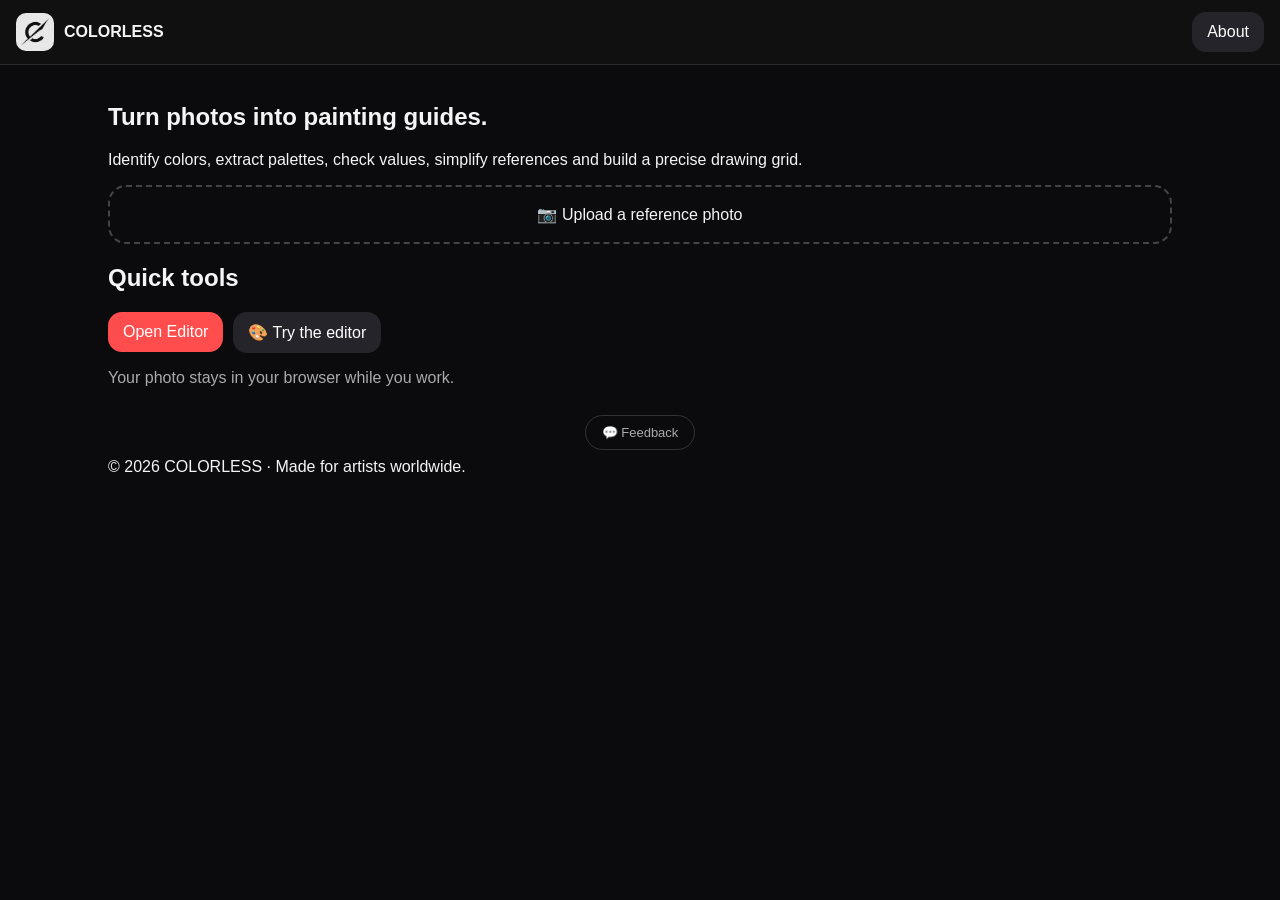
==== index.html @ 49b39977 "Restore home page feedback button" ====
<!doctype html><html lang="en"><head><meta charset="utf-8"><meta name="viewport" content="width=device-width,initial-scale=1"><title>COLORLESS — Artist Reference</title><link rel="stylesheet" href="css/app.css"></head><body><header class="app-header"><a class="brand" href="index.html" style="color:inherit;text-decoration:none"><img src="IMG_5615.jpeg" alt="">COLORLESS</a><button onclick="location.href='about.html'">About</button></header><main class="page"><section class="hero"><h1>Turn photos into painting guides.</h1><p>Identify colors, extract palettes, check values, simplify references and build a precise drawing grid.</p><label class="upload"><input id="file" type="file" accept="image/*">📷 Upload a reference photo</label></section><section class="card"><h2>Quick tools</h2><div class="row"><button class="primary" onclick="pick()">Open Editor</button><button onclick="demoPalette()">🎨 Try the editor</button></div><p style="color:#aaa">Your photo stays in your browser while you work.</p></section><div style="text-align:center;margin:28px 0 8px"><a href="https://github.com/emmzycv76/COLORLESS/issues/new" target="_blank" rel="noopener" style="display:inline-block;padding:9px 16px;border:1px solid rgba(255,255,255,.16);border-radius:999px;color:#aaa;text-decoration:none;font-size:13px">💬 Feedback</a></div><footer class="footer">© 2026 COLORLESS · Made for artists worldwide.</footer></main><script>const f=document.querySelector('#file');function pick(){if(!f.files[0]){f.click();return}openEditor()}f.onchange=openEditor;function openEditor(){const file=f.files[0];if(!file)return;const r=new FileReader();r.onload=()=>{localStorage.setItem('colorlessImage',r.result);location.href='editor.html'};r.readAsDataURL(file)}function demoPalette(){alert('Upload a reference photo first, then use Palette in the editor.');f.click()}</script></body></html>
---- css/app.css ----
*{box-sizing:border-box}body{margin:0;font-family:Inter,Arial,sans-serif;background:#0b0b0d;color:#f5f5f5}button,input,select{font:inherit}button{border:0;border-radius:14px;padding:11px 15px;background:#24242a;color:#fff;cursor:pointer}button:disabled{opacity:.35;cursor:not-allowed}button.primary{background:#ff4d4d}.app-header{position:sticky;top:0;z-index:20;display:flex;align-items:center;justify-content:space-between;padding:12px 16px;background:rgba(17,17,19,.94);backdrop-filter:blur(12px);border-bottom:1px solid #29292e}.brand{display:flex;align-items:center;gap:10px;font-weight:800}.brand img{width:38px;height:38px;border-radius:10px;object-fit:cover}.top-actions{display:flex;gap:7px}.page{max-width:1100px;margin:auto;padding:18px}.editor-workspace{background:#111115;border:1px solid #25252a;border-radius:22px;padding:14px}.workspace-title{display:flex;align-items:center;justify-content:space-between;margin:2px 2px 12px}.workspace-title strong{display:block;font-size:16px}.workspace-title span{display:block;color:#888;font-size:12px;margin-top:3px}.upload{display:block;text-align:center;padding:18px;border:2px dashed #444;border-radius:18px}.upload input{display:none}.upload.compact{margin-bottom:8px}.tool-strip-wrap{position:relative;margin:0 -2px}.tool-strip{display:flex;gap:8px;overflow-x:auto;overflow-y:hidden;padding:8px 2px 12px;scrollbar-width:none;-webkit-overflow-scrolling:touch;touch-action:pan-x;cursor:grab}.tool-strip:active{cursor:grabbing}.tool-strip::-webkit-scrollbar{display:none}.tool-strip button{white-space:nowrap;flex:0 0 auto}.editor-stage{position:relative;display:flex;justify-content:center;align-items:center;min-height:52vh;background:#050506;border-radius:18px;overflow:hidden}.editor-stage img{max-width:100%;max-height:66vh;object-fit:contain;display:block;user-select:none}.editor-stage #emptyState{color:#777;padding:30px;text-align:center}.grid-layer{position:absolute;inset:0;pointer-events:none;opacity:.9}.panel{background:#17171b;border:1px solid #29292e;border-radius:18px;padding:14px;margin-top:12px}.panel[hidden]{display:none}.row{display:flex;gap:10px;flex-wrap:wrap;align-items:center}.control{flex:1;min-width:130px}.control label{display:block;color:#aaa;font-size:12px;margin-bottom:6px}.control input,.control select{width:100%;background:#24242a;color:#fff;border:1px solid #333;border-radius:10px;padding:9px}.hint{color:#888;font-size:12px;line-height:1.5;margin:10px 0 0}.result-grid{display:grid;grid-template-columns:repeat(auto-fit,minmax(120px,1fr));gap:10px}.result-item{background:#222228;border-radius:14px;padding:12px}.result-item b{display:block;margin-top:5px}.value-preview{height:120px;border-radius:14px;margin:8px 0}.focus-mode .app-header,.focus-mode .workspace-title,.focus-mode .upload,.focus-mode .tool-strip-wrap,.focus-mode .controls-panel,.focus-mode #info,.focus-mode #palette{display:none}.focus-mode .page{max-width:1400px;padding:0}.focus-mode .editor-workspace{border:0;padding:0;background:#050506;border-radius:0}.focus-mode .editor-stage{min-height:calc(100vh - 20px);border-radius:0}.crop-overlay{position:fixed;inset:0;z-index:9999;background:rgba(5,5,7,.97);display:flex;flex-direction:column;padding:14px;touch-action:none}.crop-head{display:flex;justify-content:space-between;align-items:center;color:#fff;padding:6px 2px 12px}.crop-head span{color:#aaa;font-size:12px}.crop-frame{position:relative;flex:1;min-height:0;max-width:1100px;width:100%;margin:auto;background:#111;overflow:hidden;border-radius:14px}.crop-selection{position:absolute;border:1px solid rgba(255,255,255,.9);box-shadow:0 0 0 9999px rgba(0,0,0,.48);touch-action:none}.crop-selection:before,.crop-selection:after{content:"";position:absolute;inset:33.333% 0;border-top:1px solid rgba(255,255,255,.18);border-bottom:1px solid rgba(255,255,255,.18);pointer-events:none}.crop-selection:after{inset:0 33.333%;border:0;border-left:1px solid rgba(255,255,255,.18);border-right:1px solid rgba(255,255,255,.18)}.crop-handle{position:absolute;width:18px;height:18px;border:2px solid #fff;background:rgba(0,0,0,.25);border-radius:50%;z-index:2}.crop-handle.nw{left:-10px;top:-10px}.crop-handle.ne{right:-10px;top:-10px}.crop-handle.sw{left:-10px;bottom:-10px}.crop-handle.se{right:-10px;bottom:-10px}.crop-actions{display:flex;gap:10px;justify-content:flex-end;padding:14px 0 2px}.crop-actions button{min-width:110px}@media(max-width:600px){.page{padding:8px}.editor-workspace{padding:9px;border-radius:16px}.editor-stage{min-height:58vh}.editor-stage img{max-height:60vh}.tool-strip{padding-bottom:10px}.top-actions button{padding:9px 11px}.crop-overlay{padding:10px}.crop-actions button{flex:1}}
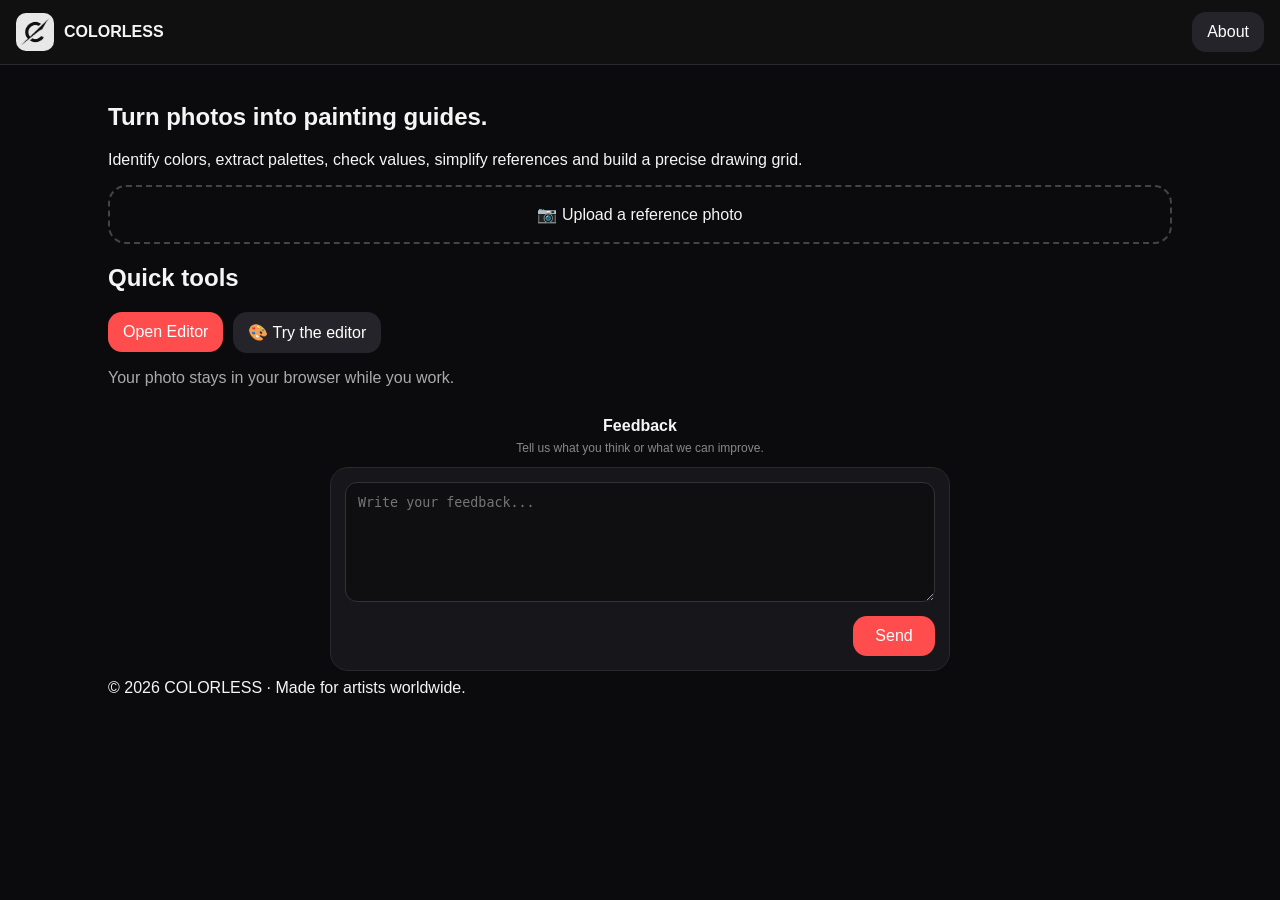
==== commit cb3dd4e3: "Improve inline feedback form on V2 home page" ====
--- a/index.html
+++ b/index.html
@@ -1 +1 @@
-<!doctype html><html lang="en"><head><meta charset="utf-8"><meta name="viewport" content="width=device-width,initial-scale=1"><title>COLORLESS — Artist Reference</title><link rel="stylesheet" href="css/app.css"></head><body><header class="app-header"><a class="brand" href="index.html" style="color:inherit;text-decoration:none"><img src="IMG_5615.jpeg" alt="">COLORLESS</a><button onclick="location.href='about.html'">About</button></header><main class="page"><section class="hero"><h1>Turn photos into painting guides.</h1><p>Identify colors, extract palettes, check values, simplify references and build a precise drawing grid.</p><label class="upload"><input id="file" type="file" accept="image/*">📷 Upload a reference photo</label></section><section class="card"><h2>Quick tools</h2><div class="row"><button class="primary" onclick="pick()">Open Editor</button><button onclick="demoPalette()">🎨 Try the editor</button></div><p style="color:#aaa">Your photo stays in your browser while you work.</p></section><div style="text-align:center;margin:28px 0 8px"><a href="https://github.com/emmzycv76/COLORLESS/issues/new" target="_blank" rel="noopener" style="display:inline-block;padding:9px 16px;border:1px solid rgba(255,255,255,.16);border-radius:999px;color:#aaa;text-decoration:none;font-size:13px">💬 Feedback</a></div><footer class="footer">© 2026 COLORLESS · Made for artists worldwide.</footer></main><script>const f=document.querySelector('#file');function pick(){if(!f.files[0]){f.click();return}openEditor()}f.onchange=openEditor;function openEditor(){const file=f.files[0];if(!file)return;const r=new FileReader();r.onload=()=>{localStorage.setItem('colorlessImage',r.result);location.href='editor.html'};r.readAsDataURL(file)}function demoPalette(){alert('Upload a reference photo first, then use Palette in the editor.');f.click()}</script></body></html>+<!doctype html><html lang="en"><head><meta charset="utf-8"><meta name="viewport" content="width=device-width,initial-scale=1"><title>COLORLESS — Artist Reference</title><link rel="stylesheet" href="css/app.css"><style>.feedback-wrap{max-width:620px;margin:30px auto 8px;text-align:left}.feedback-wrap h2{text-align:center;font-size:16px;margin:0 0 6px}.feedback-wrap>p{text-align:center;color:#888;font-size:12px;margin:0 0 12px}.feedback-form{background:#17171b;border:1px solid #29292e;border-radius:18px;padding:14px}.feedback-form textarea{width:100%;min-height:120px;resize:vertical;background:#0f0f12;color:#fff;border:1px solid #333;border-radius:12px;padding:12px;outline:none}.feedback-form textarea:focus{border-color:#666}.feedback-actions{display:flex;align-items:center;justify-content:flex-end;gap:10px;margin-top:10px}.feedback-status{font-size:12px;color:#888;margin-right:auto}.feedback-status.success{color:#aaa}.feedback-status.error{color:#ff8b8b}.feedback-form button{min-width:82px}.feedback-form button[disabled]{cursor:wait}</style></head><body><header class="app-header"><a class="brand" href="index.html" style="color:inherit;text-decoration:none"><img src="IMG_5615.jpeg" alt="">COLORLESS</a><button onclick="location.href='about.html'">About</button></header><main class="page"><section class="hero"><h1>Turn photos into painting guides.</h1><p>Identify colors, extract palettes, check values, simplify references and build a precise drawing grid.</p><label class="upload"><input id="file" type="file" accept="image/*">📷 Upload a reference photo</label></section><section class="card"><h2>Quick tools</h2><div class="row"><button class="primary" onclick="pick()">Open Editor</button><button onclick="demoPalette()">🎨 Try the editor</button></div><p style="color:#aaa">Your photo stays in your browser while you work.</p></section><section class="feedback-wrap"><h2>Feedback</h2><p>Tell us what you think or what we can improve.</p><form class="feedback-form" id="feedbackForm" action="https://formspree.io/f/xjgqpqav" method="POST"><textarea id="feedbackMessage" name="message" placeholder="Write your feedback..." required></textarea><div class="feedback-actions"><span class="feedback-status" id="feedbackStatus" aria-live="polite"></span><button type="submit" class="primary" id="feedbackSend">Send</button></div></form></section><footer class="footer">© 2026 COLORLESS · Made for artists worldwide.</footer></main><script>const f=document.querySelector('#file');function pick(){if(!f.files[0]){f.click();return}openEditor()}f.onchange=openEditor;function openEditor(){const file=f.files[0];if(!file)return;const r=new FileReader();r.onload=()=>{localStorage.setItem('colorlessImage',r.result);location.href='editor.html'};r.readAsDataURL(file)}function demoPalette(){alert('Upload a reference photo first, then use Palette in the editor.');f.click()}const feedbackForm=document.querySelector('#feedbackForm'),feedbackMessage=document.querySelector('#feedbackMessage'),feedbackSend=document.querySelector('#feedbackSend'),feedbackStatus=document.querySelector('#feedbackStatus');feedbackForm.addEventListener('submit',async e=>{e.preventDefault();if(!feedbackMessage.value.trim())return;feedbackSend.disabled=true;feedbackStatus.textContent='Sending…';feedbackStatus.className='feedback-status';try{const response=await fetch(feedbackForm.action,{method:'POST',headers:{Accept:'application/json','Content-Type':'application/json'},body:JSON.stringify({message:feedbackMessage.value.trim()})});if(!response.ok)throw new Error('Submission failed');feedbackMessage.value='';feedbackStatus.textContent='Sent ✓';feedbackStatus.className='feedback-status success'}catch(error){feedbackStatus.textContent='Couldn’t send. Please try again.';feedbackStatus.className='feedback-status error'}finally{feedbackSend.disabled=false}});</script></body></html>
--- a/css/app.css
+++ b/css/app.css
@@ -1 +1 @@
-*{box-sizing:border-box}body{margin:0;font-family:Inter,Arial,sans-serif;background:#0b0b0d;color:#f5f5f5}button,input,select{font:inherit}button{border:0;border-radius:14px;padding:11px 15px;background:#24242a;color:#fff;cursor:pointer}button:disabled{opacity:.35;cursor:not-allowed}button.primary{background:#ff4d4d}.app-header{position:sticky;top:0;z-index:20;display:flex;align-items:center;justify-content:space-between;padding:12px 16px;background:rgba(17,17,19,.94);backdrop-filter:blur(12px);border-bottom:1px solid #29292e}.brand{display:flex;align-items:center;gap:10px;font-weight:800}.brand img{width:38px;height:38px;border-radius:10px;object-fit:cover}.top-actions{display:flex;gap:7px}.page{max-width:1100px;margin:auto;padding:18px}.editor-workspace{background:#111115;border:1px solid #25252a;border-radius:22px;padding:14px}.workspace-title{display:flex;align-items:center;justify-content:space-between;margin:2px 2px 12px}.workspace-title strong{display:block;font-size:16px}.workspace-title span{display:block;color:#888;font-size:12px;margin-top:3px}.upload{display:block;text-align:center;padding:18px;border:2px dashed #444;border-radius:18px}.upload input{display:none}.upload.compact{margin-bottom:8px}.tool-strip-wrap{position:relative;margin:0 -2px}.tool-strip{display:flex;gap:8px;overflow-x:auto;overflow-y:hidden;padding:8px 2px 12px;scrollbar-width:none;-webkit-overflow-scrolling:touch;touch-action:pan-x;cursor:grab}.tool-strip:active{cursor:grabbing}.tool-strip::-webkit-scrollbar{display:none}.tool-strip button{white-space:nowrap;flex:0 0 auto}.editor-stage{position:relative;display:flex;justify-content:center;align-items:center;min-height:52vh;background:#050506;border-radius:18px;overflow:hidden}.editor-stage img{max-width:100%;max-height:66vh;object-fit:contain;display:block;user-select:none}.editor-stage #emptyState{color:#777;padding:30px;text-align:center}.grid-layer{position:absolute;inset:0;pointer-events:none;opacity:.9}.panel{background:#17171b;border:1px solid #29292e;border-radius:18px;padding:14px;margin-top:12px}.panel[hidden]{display:none}.row{display:flex;gap:10px;flex-wrap:wrap;align-items:center}.control{flex:1;min-width:130px}.control label{display:block;color:#aaa;font-size:12px;margin-bottom:6px}.control input,.control select{width:100%;background:#24242a;color:#fff;border:1px solid #333;border-radius:10px;padding:9px}.hint{color:#888;font-size:12px;line-height:1.5;margin:10px 0 0}.result-grid{display:grid;grid-template-columns:repeat(auto-fit,minmax(120px,1fr));gap:10px}.result-item{background:#222228;border-radius:14px;padding:12px}.result-item b{display:block;margin-top:5px}.value-preview{height:120px;border-radius:14px;margin:8px 0}.focus-mode .app-header,.focus-mode .workspace-title,.focus-mode .upload,.focus-mode .tool-strip-wrap,.focus-mode .controls-panel,.focus-mode #info,.focus-mode #palette{display:none}.focus-mode .page{max-width:1400px;padding:0}.focus-mode .editor-workspace{border:0;padding:0;background:#050506;border-radius:0}.focus-mode .editor-stage{min-height:calc(100vh - 20px);border-radius:0}.crop-overlay{position:fixed;inset:0;z-index:9999;background:rgba(5,5,7,.97);display:flex;flex-direction:column;padding:14px;touch-action:none}.crop-head{display:flex;justify-content:space-between;align-items:center;color:#fff;padding:6px 2px 12px}.crop-head span{color:#aaa;font-size:12px}.crop-frame{position:relative;flex:1;min-height:0;max-width:1100px;width:100%;margin:auto;background:#111;overflow:hidden;border-radius:14px}.crop-selection{position:absolute;border:1px solid rgba(255,255,255,.9);box-shadow:0 0 0 9999px rgba(0,0,0,.48);touch-action:none}.crop-selection:before,.crop-selection:after{content:"";position:absolute;inset:33.333% 0;border-top:1px solid rgba(255,255,255,.18);border-bottom:1px solid rgba(255,255,255,.18);pointer-events:none}.crop-selection:after{inset:0 33.333%;border:0;border-left:1px solid rgba(255,255,255,.18);border-right:1px solid rgba(255,255,255,.18)}.crop-handle{position:absolute;width:18px;height:18px;border:2px solid #fff;background:rgba(0,0,0,.25);border-radius:50%;z-index:2}.crop-handle.nw{left:-10px;top:-10px}.crop-handle.ne{right:-10px;top:-10px}.crop-handle.sw{left:-10px;bottom:-10px}.crop-handle.se{right:-10px;bottom:-10px}.crop-actions{display:flex;gap:10px;justify-content:flex-end;padding:14px 0 2px}.crop-actions button{min-width:110px}@media(max-width:600px){.page{padding:8px}.editor-workspace{padding:9px;border-radius:16px}.editor-stage{min-height:58vh}.editor-stage img{max-height:60vh}.tool-strip{padding-bottom:10px}.top-actions button{padding:9px 11px}.crop-overlay{padding:10px}.crop-actions button{flex:1}}+*{box-sizing:border-box}body{margin:0;font-family:Inter,Arial,sans-serif;background:#0b0b0d;color:#f5f5f5}button,input,select{font:inherit}button{border:0;border-radius:14px;padding:11px 15px;background:#24242a;color:#fff;cursor:pointer}button:disabled{opacity:.35;cursor:not-allowed}button.primary{background:#ff4d4d}.app-header{position:sticky;top:0;z-index:20;display:flex;align-items:center;justify-content:space-between;padding:12px 16px;background:rgba(17,17,19,.94);backdrop-filter:blur(12px);border-bottom:1px solid #29292e}.brand{display:flex;align-items:center;gap:10px;font-weight:800}.brand img{width:38px;height:38px;border-radius:10px;object-fit:cover}.top-actions{display:flex;gap:7px}.page{max-width:1100px;margin:auto;padding:18px}.editor-workspace{background:#111115;border:1px solid #25252a;border-radius:22px;padding:14px}.workspace-title{display:flex;align-items:center;justify-content:space-between;margin:2px 2px 12px}.workspace-title strong{display:block;font-size:16px}.workspace-title span{display:block;color:#888;font-size:12px;margin-top:3px}.upload{display:block;text-align:center;padding:18px;border:2px dashed #444;border-radius:18px}.upload input{display:none}.upload.compact{margin-bottom:8px}.tool-strip-wrap{position:relative;margin:0 -2px}.tool-strip{display:flex;gap:8px;overflow-x:auto;overflow-y:hidden;padding:8px 2px 12px;scrollbar-width:none;-webkit-overflow-scrolling:touch;touch-action:pan-x;cursor:grab}.tool-strip:active{cursor:grabbing}.tool-strip::-webkit-scrollbar{display:none}.tool-strip button{white-space:nowrap;flex:0 0 auto}.editor-stage{position:relative;display:flex;justify-content:center;align-items:center;min-height:52vh;background:#050506;border-radius:18px;overflow:hidden}.editor-stage img{max-width:100%;max-height:66vh;object-fit:contain;display:block;user-select:none}.editor-stage #emptyState{color:#777;padding:30px;text-align:center}.grid-layer{position:absolute;inset:0;pointer-events:none;opacity:.9}.panel{background:#17171b;border:1px solid #29292e;border-radius:18px;padding:14px;margin-top:12px}.panel[hidden]{display:none}.row{display:flex;gap:10px;flex-wrap:wrap;align-items:center}.control{flex:1;min-width:130px}.control label{display:block;color:#aaa;font-size:12px;margin-bottom:6px}.control input,.control select{width:100%;background:#24242a;color:#fff;border:1px solid #333;border-radius:10px;padding:9px}.hint{color:#888;font-size:12px;line-height:1.5;margin:10px 0 0}.result-grid{display:grid;grid-template-columns:repeat(auto-fit,minmax(120px,1fr));gap:10px}.result-item{background:#222228;border-radius:14px;padding:12px}.result-item b{display:block;margin-top:5px}.value-preview{height:120px;border-radius:14px;margin:8px 0}.focus-mode .app-header,.focus-mode .workspace-title,.focus-mode .upload,.focus-mode .tool-strip-wrap,.focus-mode .controls-panel,.focus-mode #info,.focus-mode #palette{display:none}.focus-mode .page{max-width:1400px;padding:0}.focus-mode .editor-workspace{border:0;padding:0;background:#050506;border-radius:0}.focus-mode .editor-stage{min-height:calc(100vh - 20px);border-radius:0}.crop-overlay{position:fixed;inset:0;z-index:9999;background:rgba(5,5,7,.97);display:flex;flex-direction:column;padding:14px;touch-action:none}.crop-head{display:flex;justify-content:space-between;align-items:center;color:#fff;padding:6px 2px 12px}.crop-head span{color:#aaa;font-size:12px}.crop-frame{position:relative;flex:1;min-height:0;max-width:1100px;width:100%;margin:auto;background:#111;overflow:hidden;border-radius:14px}.crop-selection{position:absolute;border:1px solid rgba(255,255,255,.9);box-shadow:0 0 0 9999px rgba(0,0,0,.48);touch-action:none}.crop-selection:before,.crop-selection:after{content:"";position:absolute;inset:33.333% 0;border-top:1px solid rgba(255,255,255,.18);border-bottom:1px solid rgba(255,255,255,.18);pointer-events:none}.crop-selection:after{inset:0 33.333%;border:0;border-left:1px solid rgba(255,255,255,.18);border-right:1px solid rgba(255,255,255,.18)}.crop-handle{position:absolute;width:18px;height:18px;border:2px solid #fff;background:rgba(0,0,0,.25);border-radius:50%;z-index:2}.crop-handle.nw{left:-10px;top:-10px}.crop-handle.ne{right:-10px;top:-10px}.crop-handle.sw{left:-10px;bottom:-10px}.crop-handle.se{right:-10px;bottom:-10px}.crop-actions{display:flex;gap:10px;justify-content:flex-end;padding:14px 0 2px}.crop-actions button{min-width:110px}@media(max-width:600px){.page{padding:8px}.editor-workspace{padding:9px;border-radius:16px}.editor-stage{min-height:58vh}.editor-stage img{max-height:60vh}.tool-strip{padding-bottom:10px}.top-actions button{padding:9px 11px}.crop-overlay{padding:10px}.crop-actions button{flex:1}}body:has(#editorImage) .app-header .brand{font-size:0;color:transparent;gap:0}body:has(#editorImage) .app-header .brand::before{content:'← Back';font-size:14px;font-weight:700;color:#fff;display:inline-block}body:has(#editorImage) #toolbarExport{display:none}
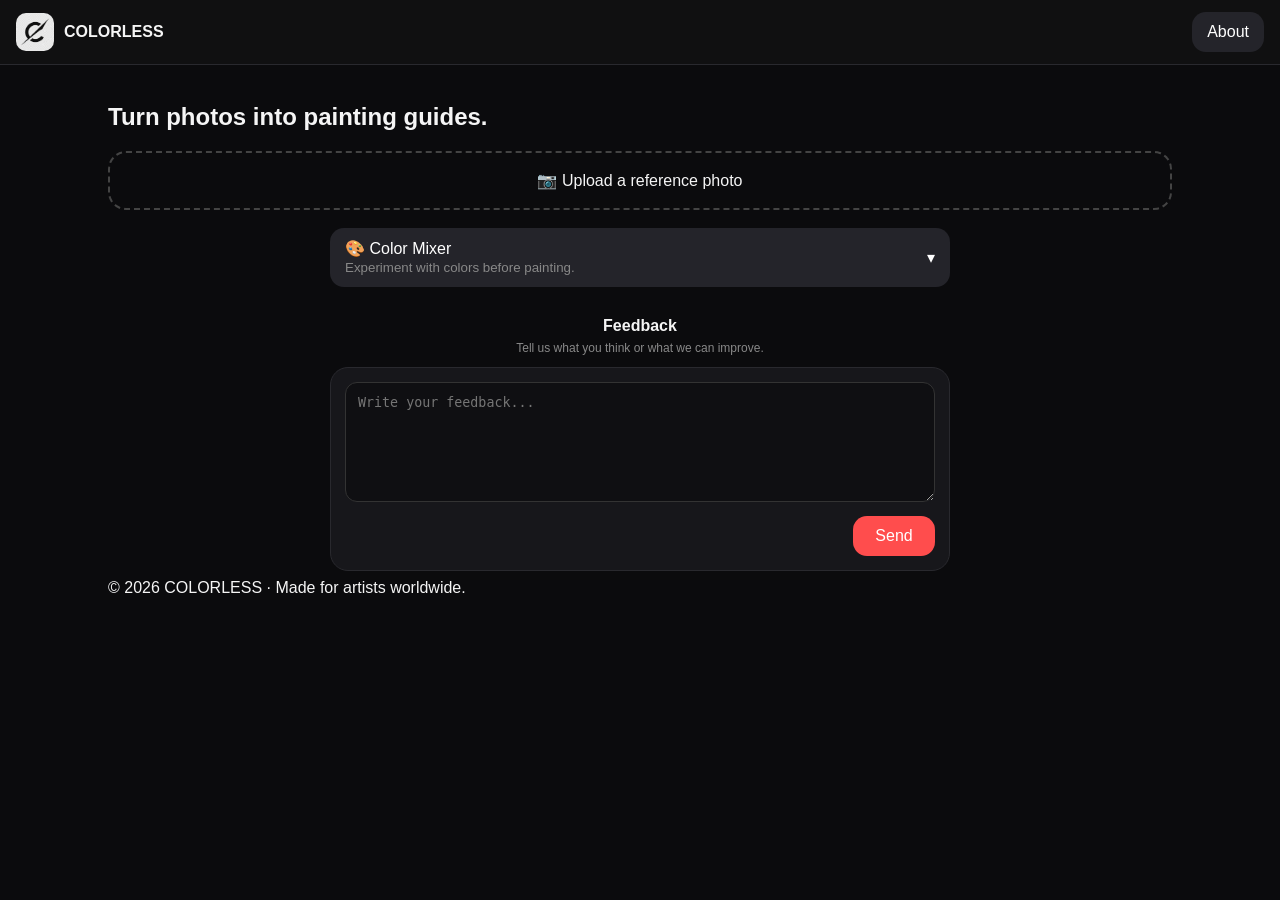
==== commit 058c4f03: "V2 home: simplify hero and add collapsible color mixer" ====
--- a/index.html
+++ b/index.html
@@ -1 +1 @@
-<!doctype html><html lang="en"><head><meta charset="utf-8"><meta name="viewport" content="width=device-width,initial-scale=1"><title>COLORLESS — Artist Reference</title><link rel="stylesheet" href="css/app.css"><style>.feedback-wrap{max-width:620px;margin:30px auto 8px;text-align:left}.feedback-wrap h2{text-align:center;font-size:16px;margin:0 0 6px}.feedback-wrap>p{text-align:center;color:#888;font-size:12px;margin:0 0 12px}.feedback-form{background:#17171b;border:1px solid #29292e;border-radius:18px;padding:14px}.feedback-form textarea{width:100%;min-height:120px;resize:vertical;background:#0f0f12;color:#fff;border:1px solid #333;border-radius:12px;padding:12px;outline:none}.feedback-form textarea:focus{border-color:#666}.feedback-actions{display:flex;align-items:center;justify-content:flex-end;gap:10px;margin-top:10px}.feedback-status{font-size:12px;color:#888;margin-right:auto}.feedback-status.success{color:#aaa}.feedback-status.error{color:#ff8b8b}.feedback-form button{min-width:82px}.feedback-form button[disabled]{cursor:wait}</style></head><body><header class="app-header"><a class="brand" href="index.html" style="color:inherit;text-decoration:none"><img src="IMG_5615.jpeg" alt="">COLORLESS</a><button onclick="location.href='about.html'">About</button></header><main class="page"><section class="hero"><h1>Turn photos into painting guides.</h1><p>Identify colors, extract palettes, check values, simplify references and build a precise drawing grid.</p><label class="upload"><input id="file" type="file" accept="image/*">📷 Upload a reference photo</label></section><section class="card"><h2>Quick tools</h2><div class="row"><button class="primary" onclick="pick()">Open Editor</button><button onclick="demoPalette()">🎨 Try the editor</button></div><p style="color:#aaa">Your photo stays in your browser while you work.</p></section><section class="feedback-wrap"><h2>Feedback</h2><p>Tell us what you think or what we can improve.</p><form class="feedback-form" id="feedbackForm" action="https://formspree.io/f/xjgqpqav" method="POST"><textarea id="feedbackMessage" name="message" placeholder="Write your feedback..." required></textarea><div class="feedback-actions"><span class="feedback-status" id="feedbackStatus" aria-live="polite"></span><button type="submit" class="primary" id="feedbackSend">Send</button></div></form></section><footer class="footer">© 2026 COLORLESS · Made for artists worldwide.</footer></main><script>const f=document.querySelector('#file');function pick(){if(!f.files[0]){f.click();return}openEditor()}f.onchange=openEditor;function openEditor(){const file=f.files[0];if(!file)return;const r=new FileReader();r.onload=()=>{localStorage.setItem('colorlessImage',r.result);location.href='editor.html'};r.readAsDataURL(file)}function demoPalette(){alert('Upload a reference photo first, then use Palette in the editor.');f.click()}const feedbackForm=document.querySelector('#feedbackForm'),feedbackMessage=document.querySelector('#feedbackMessage'),feedbackSend=document.querySelector('#feedbackSend'),feedbackStatus=document.querySelector('#feedbackStatus');feedbackForm.addEventListener('submit',async e=>{e.preventDefault();if(!feedbackMessage.value.trim())return;feedbackSend.disabled=true;feedbackStatus.textContent='Sending…';feedbackStatus.className='feedback-status';try{const response=await fetch(feedbackForm.action,{method:'POST',headers:{Accept:'application/json','Content-Type':'application/json'},body:JSON.stringify({message:feedbackMessage.value.trim()})});if(!response.ok)throw new Error('Submission failed');feedbackMessage.value='';feedbackStatus.textContent='Sent ✓';feedbackStatus.className='feedback-status success'}catch(error){feedbackStatus.textContent='Couldn’t send. Please try again.';feedbackStatus.className='feedback-status error'}finally{feedbackSend.disabled=false}});</script></body></html>+<!doctype html><html lang="en"><head><meta charset="utf-8"><meta name="viewport" content="width=device-width,initial-scale=1"><title>COLORLESS — Artist Reference</title><link rel="stylesheet" href="css/app.css"><style>.mixer-card{max-width:620px;margin:18px auto}.mixer-toggle{width:100%;display:flex;justify-content:space-between;align-items:center;text-align:left}.mixer-body{display:none;margin-top:10px}.mixer-body.open{display:block}.feedback-wrap{max-width:620px;margin:30px auto 8px;text-align:left}.feedback-wrap h2{text-align:center;font-size:16px;margin:0 0 6px}.feedback-wrap>p{text-align:center;color:#888;font-size:12px;margin:0 0 12px}.feedback-form{background:#17171b;border:1px solid #29292e;border-radius:18px;padding:14px}.feedback-form textarea{box-sizing:border-box;width:100%;min-height:120px;resize:vertical;background:#0f0f12;color:#fff;border:1px solid #333;border-radius:12px;padding:12px;outline:none}.feedback-form textarea:focus{border-color:#666}.feedback-actions{display:flex;align-items:center;justify-content:flex-end;gap:10px;margin-top:10px}.feedback-status{font-size:12px;color:#888;margin-right:auto}.feedback-status.success{color:#aaa}.feedback-status.error{color:#ff8b8b}.feedback-form button{min-width:82px}.feedback-form button[disabled]{cursor:wait}.mixer-swatches{display:flex;flex-wrap:wrap;justify-content:center;gap:6px}.mixer-swatch{width:42px;height:42px;border-radius:10px;border:2px solid #fff;cursor:pointer}.mix-result{min-height:80px;text-align:center;padding:12px}.mix-result .mixer-swatch{width:90px;height:90px;margin:auto}</style></head><body><header class="app-header"><a class="brand" href="index.html" style="color:inherit;text-decoration:none"><img src="IMG_5615.jpeg" alt="">COLORLESS</a><button onclick="location.href='about.html'">About</button></header><main class="page"><section class="hero"><h1>Turn photos into painting guides.</h1><label class="upload"><input id="file" type="file" accept="image/*">📷 Upload a reference photo</label></section><section class="card mixer-card"><button class="mixer-toggle" id="mixerToggle" type="button"><span>🎨 Color Mixer<br><small style="color:#888">Experiment with colors before painting.</small></span><span id="mixerChevron">▾</span></button><div class="mixer-body" id="mixerBody"><div class="mixer-swatches" id="mixerPalette"></div><div class="mix-result" id="mixResult"><span style="color:#888">Tap swatches to mix colors</span></div><button type="button" onclick="clearMix()">Clear Mixer</button></div></section><div class="feedback-wrap"><h2>Feedback</h2><p>Tell us what you think or what we can improve.</p><form class="feedback-form" id="feedbackForm" action="https://formspree.io/f/xjgqpqav" method="POST"><textarea id="feedbackMessage" name="message" placeholder="Write your feedback..." required></textarea><div class="feedback-actions"><span class="feedback-status" id="feedbackStatus" aria-live="polite"></span><button type="submit" class="primary" id="feedbackSend">Send</button></div></form></div><footer class="footer">© 2026 COLORLESS · Made for artists worldwide.</footer></main><script>const f=document.querySelector('#file');function pick(){if(!f.files[0]){f.click();return}openEditor()}f.onchange=openEditor;function openEditor(){const file=f.files[0];if(!file)return;const r=new FileReader();r.onload=()=>{localStorage.setItem('colorlessImage',r.result);location.href='editor.html'};r.readAsDataURL(file)}const mixerToggle=document.querySelector('#mixerToggle'),mixerBody=document.querySelector('#mixerBody'),mixerChevron=document.querySelector('#mixerChevron');mixerToggle.onclick=()=>{mixerBody.classList.toggle('open');mixerChevron.textContent=mixerBody.classList.contains('open')?'▴':'▾'};let picked=[];const colors=['#FF0000','#E30000','#FFFF00','#FF7F00','#00FF00','#0000FF','#3F00FF','#800080','#FF69B4','#8B4513','#000000','#FFFFFF','#808080'];const palette=document.querySelector('#mixerPalette');colors.forEach(hex=>{const s=document.createElement('button');s.type='button';s.className='mixer-swatch';s.style.background=hex;s.setAttribute('aria-label','Mix '+hex);s.onclick=()=>addMix(hex);palette.appendChild(s)});function addMix(hex){picked.push(hex);if(picked.length>8)picked.shift();const rgb=picked.map(h=>[parseInt(h.slice(1,3),16),parseInt(h.slice(3,5),16),parseInt(h.slice(5,7),16)]);const avg=rgb.reduce((a,v)=>a.map((x,i)=>x+v[i]),[0,0,0]).map(v=>Math.round(v/rgb.length));const mixed='#'+avg.map(v=>v.toString(16).padStart(2,'0')).join('').toUpperCase();document.querySelector('#mixResult').innerHTML='<div class="mixer-swatch" style="background:'+mixed+'"></div><strong>'+mixed+'</strong>'}function clearMix(){picked=[];document.querySelector('#mixResult').innerHTML='<span style="color:#888">Tap swatches to mix colors</span>'}const feedbackForm=document.querySelector('#feedbackForm'),feedbackMessage=document.querySelector('#feedbackMessage'),feedbackSend=document.querySelector('#feedbackSend'),feedbackStatus=document.querySelector('#feedbackStatus');feedbackForm.addEventListener('submit',async e=>{e.preventDefault();if(!feedbackMessage.value.trim())return;feedbackSend.disabled=true;feedbackStatus.textContent='Sending…';feedbackStatus.className='feedback-status';try{const response=await fetch(feedbackForm.action,{method:'POST',headers:{Accept:'application/json','Content-Type':'application/json'},body:JSON.stringify({message:feedbackMessage.value.trim()})});if(!response.ok)throw new Error();feedbackMessage.value='';feedbackStatus.textContent='Sent ✓';feedbackStatus.className='feedback-status success'}catch(error){feedbackStatus.textContent='Couldn’t send. Please try again.';feedbackStatus.className='feedback-status error'}finally{feedbackSend.disabled=false}});</script></body></html>
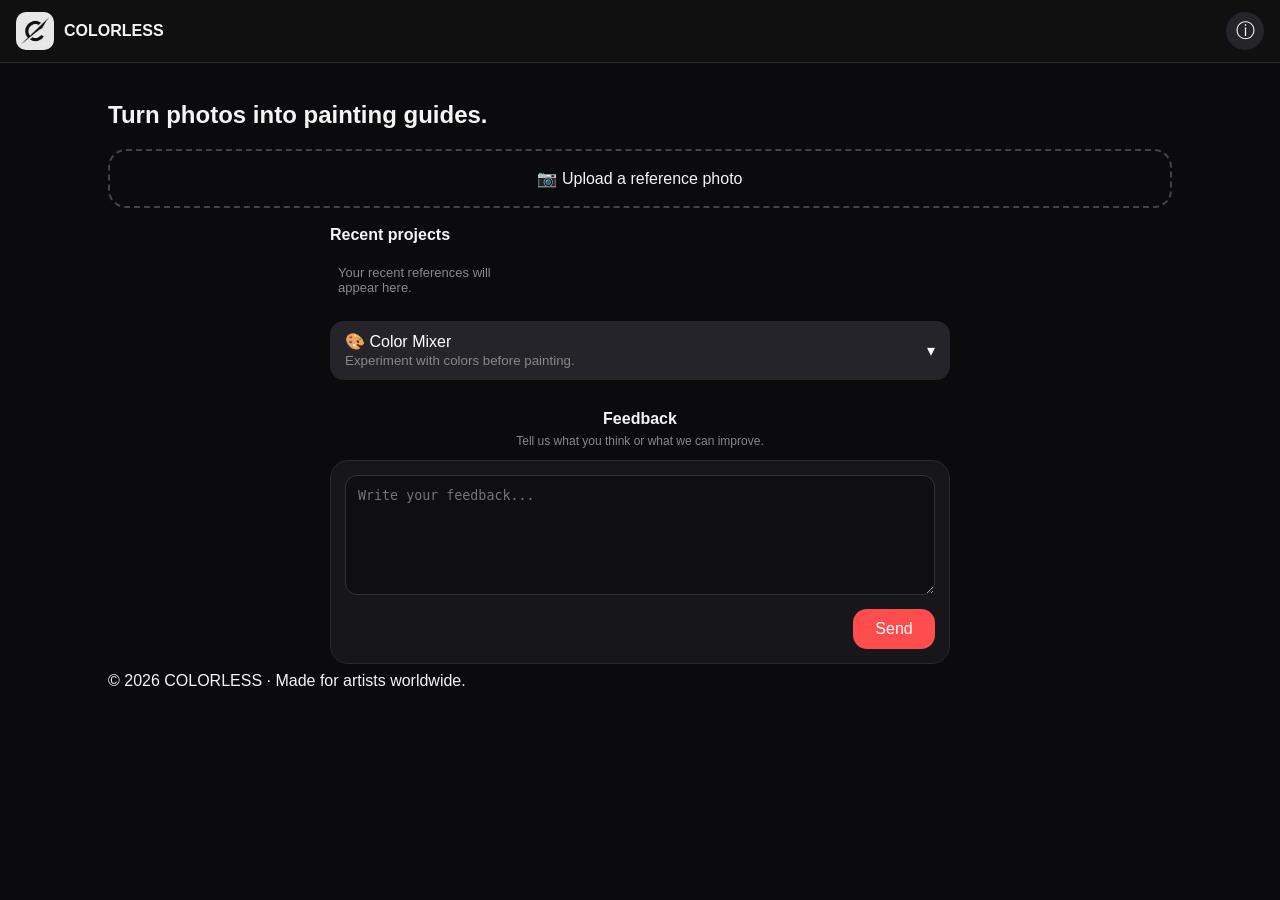
==== commit 4db01405: "V2 home: add recent projects and About icon" ====
--- a/index.html
+++ b/index.html
@@ -1 +1 @@
-<!doctype html><html lang="en"><head><meta charset="utf-8"><meta name="viewport" content="width=device-width,initial-scale=1"><title>COLORLESS — Artist Reference</title><link rel="stylesheet" href="css/app.css"><style>.mixer-card{max-width:620px;margin:18px auto}.mixer-toggle{width:100%;display:flex;justify-content:space-between;align-items:center;text-align:left}.mixer-body{display:none;margin-top:10px}.mixer-body.open{display:block}.feedback-wrap{max-width:620px;margin:30px auto 8px;text-align:left}.feedback-wrap h2{text-align:center;font-size:16px;margin:0 0 6px}.feedback-wrap>p{text-align:center;color:#888;font-size:12px;margin:0 0 12px}.feedback-form{background:#17171b;border:1px solid #29292e;border-radius:18px;padding:14px}.feedback-form textarea{box-sizing:border-box;width:100%;min-height:120px;resize:vertical;background:#0f0f12;color:#fff;border:1px solid #333;border-radius:12px;padding:12px;outline:none}.feedback-form textarea:focus{border-color:#666}.feedback-actions{display:flex;align-items:center;justify-content:flex-end;gap:10px;margin-top:10px}.feedback-status{font-size:12px;color:#888;margin-right:auto}.feedback-status.success{color:#aaa}.feedback-status.error{color:#ff8b8b}.feedback-form button{min-width:82px}.feedback-form button[disabled]{cursor:wait}.mixer-swatches{display:flex;flex-wrap:wrap;justify-content:center;gap:6px}.mixer-swatch{width:42px;height:42px;border-radius:10px;border:2px solid #fff;cursor:pointer}.mix-result{min-height:80px;text-align:center;padding:12px}.mix-result .mixer-swatch{width:90px;height:90px;margin:auto}</style></head><body><header class="app-header"><a class="brand" href="index.html" style="color:inherit;text-decoration:none"><img src="IMG_5615.jpeg" alt="">COLORLESS</a><button onclick="location.href='about.html'">About</button></header><main class="page"><section class="hero"><h1>Turn photos into painting guides.</h1><label class="upload"><input id="file" type="file" accept="image/*">📷 Upload a reference photo</label></section><section class="card mixer-card"><button class="mixer-toggle" id="mixerToggle" type="button"><span>🎨 Color Mixer<br><small style="color:#888">Experiment with colors before painting.</small></span><span id="mixerChevron">▾</span></button><div class="mixer-body" id="mixerBody"><div class="mixer-swatches" id="mixerPalette"></div><div class="mix-result" id="mixResult"><span style="color:#888">Tap swatches to mix colors</span></div><button type="button" onclick="clearMix()">Clear Mixer</button></div></section><div class="feedback-wrap"><h2>Feedback</h2><p>Tell us what you think or what we can improve.</p><form class="feedback-form" id="feedbackForm" action="https://formspree.io/f/xjgqpqav" method="POST"><textarea id="feedbackMessage" name="message" placeholder="Write your feedback..." required></textarea><div class="feedback-actions"><span class="feedback-status" id="feedbackStatus" aria-live="polite"></span><button type="submit" class="primary" id="feedbackSend">Send</button></div></form></div><footer class="footer">© 2026 COLORLESS · Made for artists worldwide.</footer></main><script>const f=document.querySelector('#file');function pick(){if(!f.files[0]){f.click();return}openEditor()}f.onchange=openEditor;function openEditor(){const file=f.files[0];if(!file)return;const r=new FileReader();r.onload=()=>{localStorage.setItem('colorlessImage',r.result);location.href='editor.html'};r.readAsDataURL(file)}const mixerToggle=document.querySelector('#mixerToggle'),mixerBody=document.querySelector('#mixerBody'),mixerChevron=document.querySelector('#mixerChevron');mixerToggle.onclick=()=>{mixerBody.classList.toggle('open');mixerChevron.textContent=mixerBody.classList.contains('open')?'▴':'▾'};let picked=[];const colors=['#FF0000','#E30000','#FFFF00','#FF7F00','#00FF00','#0000FF','#3F00FF','#800080','#FF69B4','#8B4513','#000000','#FFFFFF','#808080'];const palette=document.querySelector('#mixerPalette');colors.forEach(hex=>{const s=document.createElement('button');s.type='button';s.className='mixer-swatch';s.style.background=hex;s.setAttribute('aria-label','Mix '+hex);s.onclick=()=>addMix(hex);palette.appendChild(s)});function addMix(hex){picked.push(hex);if(picked.length>8)picked.shift();const rgb=picked.map(h=>[parseInt(h.slice(1,3),16),parseInt(h.slice(3,5),16),parseInt(h.slice(5,7),16)]);const avg=rgb.reduce((a,v)=>a.map((x,i)=>x+v[i]),[0,0,0]).map(v=>Math.round(v/rgb.length));const mixed='#'+avg.map(v=>v.toString(16).padStart(2,'0')).join('').toUpperCase();document.querySelector('#mixResult').innerHTML='<div class="mixer-swatch" style="background:'+mixed+'"></div><strong>'+mixed+'</strong>'}function clearMix(){picked=[];document.querySelector('#mixResult').innerHTML='<span style="color:#888">Tap swatches to mix colors</span>'}const feedbackForm=document.querySelector('#feedbackForm'),feedbackMessage=document.querySelector('#feedbackMessage'),feedbackSend=document.querySelector('#feedbackSend'),feedbackStatus=document.querySelector('#feedbackStatus');feedbackForm.addEventListener('submit',async e=>{e.preventDefault();if(!feedbackMessage.value.trim())return;feedbackSend.disabled=true;feedbackStatus.textContent='Sending…';feedbackStatus.className='feedback-status';try{const response=await fetch(feedbackForm.action,{method:'POST',headers:{Accept:'application/json','Content-Type':'application/json'},body:JSON.stringify({message:feedbackMessage.value.trim()})});if(!response.ok)throw new Error();feedbackMessage.value='';feedbackStatus.textContent='Sent ✓';feedbackStatus.className='feedback-status success'}catch(error){feedbackStatus.textContent='Couldn’t send. Please try again.';feedbackStatus.className='feedback-status error'}finally{feedbackSend.disabled=false}});</script></body></html>+<!doctype html><html lang="en"><head><meta charset="utf-8"><meta name="viewport" content="width=device-width,initial-scale=1"><title>COLORLESS — Artist Reference</title><link rel="stylesheet" href="css/app.css"><style>.mixer-card,.recent-card{max-width:620px;margin:18px auto}.mixer-toggle{width:100%;display:flex;justify-content:space-between;align-items:center;text-align:left}.mixer-body{display:none;margin-top:10px}.mixer-body.open{display:block}.recent-grid{display:grid;grid-template-columns:repeat(3,1fr);gap:10px}.recent-item{border:1px solid #29292e;border-radius:14px;overflow:hidden;background:#17171b;padding:0;cursor:pointer}.recent-item img{display:block;width:100%;aspect-ratio:1;object-fit:cover}.recent-item small{display:block;padding:7px;color:#aaa}.recent-empty{color:#888;font-size:13px;padding:8px}.feedback-wrap{max-width:620px;margin:30px auto 8px;text-align:left}.feedback-wrap h2{text-align:center;font-size:16px;margin:0 0 6px}.feedback-wrap>p{text-align:center;color:#888;font-size:12px;margin:0 0 12px}.feedback-form{background:#17171b;border:1px solid #29292e;border-radius:18px;padding:14px}.feedback-form textarea{box-sizing:border-box;width:100%;min-height:120px;resize:vertical;background:#0f0f12;color:#fff;border:1px solid #333;border-radius:12px;padding:12px;outline:none}.feedback-actions{display:flex;align-items:center;justify-content:flex-end;gap:10px;margin-top:10px}.feedback-status{font-size:12px;color:#888;margin-right:auto}.feedback-status.success{color:#aaa}.feedback-status.error{color:#ff8b8b}.feedback-form button{min-width:82px}.mixer-swatches{display:flex;flex-wrap:wrap;justify-content:center;gap:6px}.mixer-swatch{width:42px;height:42px;border-radius:10px;border:2px solid #fff;cursor:pointer}.mix-result{min-height:80px;text-align:center;padding:12px}.mix-result .mixer-swatch{width:90px;height:90px;margin:auto}.about-icon{width:38px;height:38px;padding:0;border-radius:50%;font-size:19px;margin:0}</style></head><body><header class="app-header"><a class="brand" href="index.html" style="color:inherit;text-decoration:none"><img src="IMG_5615.jpeg" alt="">COLORLESS</a><button class="about-icon" aria-label="About COLORLESS" title="About" onclick="location.href='about.html'">ⓘ</button></header><main class="page"><section class="hero"><h1>Turn photos into painting guides.</h1><label class="upload"><input id="file" type="file" accept="image/*">📷 Upload a reference photo</label></section><section class="card recent-card"><h2 style="font-size:16px">Recent projects</h2><div class="recent-grid" id="recentProjects"></div></section><section class="card mixer-card"><button class="mixer-toggle" id="mixerToggle" type="button"><span>🎨 Color Mixer<br><small style="color:#888">Experiment with colors before painting.</small></span><span id="mixerChevron">▾</span></button><div class="mixer-body" id="mixerBody"><div class="mixer-swatches" id="mixerPalette"></div><div class="mix-result" id="mixResult"><span style="color:#888">Tap swatches to mix colors</span></div><button type="button" onclick="clearMix()">Clear Mixer</button></div></section><div class="feedback-wrap"><h2>Feedback</h2><p>Tell us what you think or what we can improve.</p><form class="feedback-form" id="feedbackForm" action="https://formspree.io/f/xjgqpqav" method="POST"><textarea id="feedbackMessage" name="message" placeholder="Write your feedback..." required></textarea><div class="feedback-actions"><span class="feedback-status" id="feedbackStatus" aria-live="polite"></span><button type="submit" class="primary" id="feedbackSend">Send</button></div></form></div><footer class="footer">© 2026 COLORLESS · Made for artists worldwide.</footer></main><script>const f=document.querySelector('#file');f.onchange=openEditor;function saveRecent(src){let a=JSON.parse(localStorage.getItem('colorlessRecentProjects')||'[]');a=[{src,time:Date.now()},...a.filter(x=>x.src!==src)].slice(0,6);try{localStorage.setItem('colorlessRecentProjects',JSON.stringify(a))}catch(e){a=a.slice(0,3);try{localStorage.setItem('colorlessRecentProjects',JSON.stringify(a))}catch(_){} }}function openEditor(){const file=f.files[0];if(!file)return;const r=new FileReader();r.onload=()=>{saveRecent(r.result);localStorage.setItem('colorlessImage',r.result);location.href='editor.html'};r.readAsDataURL(file)}function renderRecent(){const box=document.querySelector('#recentProjects'),a=JSON.parse(localStorage.getItem('colorlessRecentProjects')||'[]');if(!a.length){box.innerHTML='<div class="recent-empty">Your recent references will appear here.</div>';return}box.innerHTML=a.map((p,i)=>`<button class="recent-item" type="button" onclick="openRecent(${i})"><img src="${p.src}" alt="Recent project ${i+1}"><small>Project ${i+1}</small></button>`).join('')}function openRecent(i){const a=JSON.parse(localStorage.getItem('colorlessRecentProjects')||'[]');if(!a[i])return;localStorage.setItem('colorlessImage',a[i].src);a[i].time=Date.now();localStorage.setItem('colorlessRecentProjects',JSON.stringify(a));location.href='editor.html'}renderRecent();const mixerToggle=document.querySelector('#mixerToggle'),mixerBody=document.querySelector('#mixerBody'),mixerChevron=document.querySelector('#mixerChevron');mixerToggle.onclick=()=>{mixerBody.classList.toggle('open');mixerChevron.textContent=mixerBody.classList.contains('open')?'▴':'▾'};let picked=[];const colors=['#FF0000','#E30000','#FFFF00','#FF7F00','#00FF00','#0000FF','#3F00FF','#800080','#FF69B4','#8B4513','#000000','#FFFFFF','#808080'];const palette=document.querySelector('#mixerPalette');colors.forEach(hex=>{const s=document.createElement('button');s.type='button';s.className='mixer-swatch';s.style.background=hex;s.setAttribute('aria-label','Mix '+hex);s.onclick=()=>addMix(hex);palette.appendChild(s)});function addMix(hex){picked.push(hex);if(picked.length>8)picked.shift();const rgb=picked.map(h=>[parseInt(h.slice(1,3),16),parseInt(h.slice(3,5),16),parseInt(h.slice(5,7),16)]);const avg=rgb.reduce((a,v)=>a.map((x,i)=>x+v[i]),[0,0,0]).map(v=>Math.round(v/rgb.length));const mixed='#'+avg.map(v=>v.toString(16).padStart(2,'0')).join('').toUpperCase();document.querySelector('#mixResult').innerHTML='<div class="mixer-swatch" style="background:'+mixed+'"></div><strong>'+mixed+'</strong>'}function clearMix(){picked=[];document.querySelector('#mixResult').innerHTML='<span style="color:#888">Tap swatches to mix colors</span>'}const feedbackForm=document.querySelector('#feedbackForm'),feedbackMessage=document.querySelector('#feedbackMessage'),feedbackSend=document.querySelector('#feedbackSend'),feedbackStatus=document.querySelector('#feedbackStatus');feedbackForm.addEventListener('submit',async e=>{e.preventDefault();if(!feedbackMessage.value.trim())return;feedbackSend.disabled=true;feedbackStatus.textContent='Sending…';feedbackStatus.className='feedback-status';try{const response=await fetch(feedbackForm.action,{method:'POST',headers:{Accept:'application/json','Content-Type':'application/json'},body:JSON.stringify({message:feedbackMessage.value.trim()})});if(!response.ok)throw new Error();feedbackMessage.value='';feedbackStatus.textContent='Sent ✓';feedbackStatus.className='feedback-status success'}catch(error){feedbackStatus.textContent='Couldn’t send. Please try again.';feedbackStatus.className='feedback-status error'}finally{feedbackSend.disabled=false}});</script></body></html>
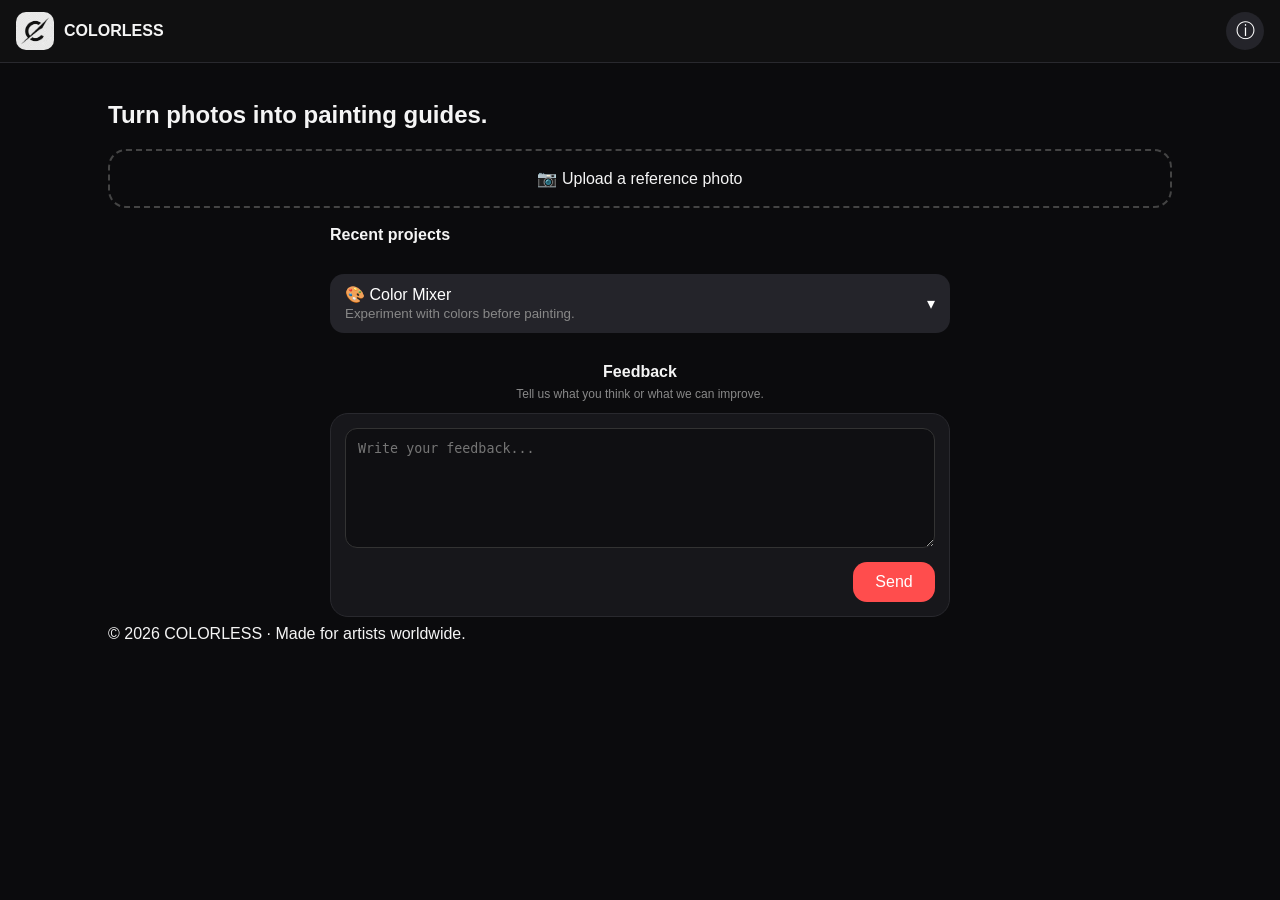
==== commit 26dd7601: "Improve recent projects workspace" ====
--- a/index.html
+++ b/index.html
@@ -1 +1 @@
-<!doctype html><html lang="en"><head><meta charset="utf-8"><meta name="viewport" content="width=device-width,initial-scale=1"><title>COLORLESS — Artist Reference</title><link rel="stylesheet" href="css/app.css"><style>.mixer-card,.recent-card{max-width:620px;margin:18px auto}.mixer-toggle{width:100%;display:flex;justify-content:space-between;align-items:center;text-align:left}.mixer-body{display:none;margin-top:10px}.mixer-body.open{display:block}.recent-grid{display:grid;grid-template-columns:repeat(3,1fr);gap:10px}.recent-item{border:1px solid #29292e;border-radius:14px;overflow:hidden;background:#17171b;padding:0;cursor:pointer}.recent-item img{display:block;width:100%;aspect-ratio:1;object-fit:cover}.recent-item small{display:block;padding:7px;color:#aaa}.recent-empty{color:#888;font-size:13px;padding:8px}.feedback-wrap{max-width:620px;margin:30px auto 8px;text-align:left}.feedback-wrap h2{text-align:center;font-size:16px;margin:0 0 6px}.feedback-wrap>p{text-align:center;color:#888;font-size:12px;margin:0 0 12px}.feedback-form{background:#17171b;border:1px solid #29292e;border-radius:18px;padding:14px}.feedback-form textarea{box-sizing:border-box;width:100%;min-height:120px;resize:vertical;background:#0f0f12;color:#fff;border:1px solid #333;border-radius:12px;padding:12px;outline:none}.feedback-actions{display:flex;align-items:center;justify-content:flex-end;gap:10px;margin-top:10px}.feedback-status{font-size:12px;color:#888;margin-right:auto}.feedback-status.success{color:#aaa}.feedback-status.error{color:#ff8b8b}.feedback-form button{min-width:82px}.mixer-swatches{display:flex;flex-wrap:wrap;justify-content:center;gap:6px}.mixer-swatch{width:42px;height:42px;border-radius:10px;border:2px solid #fff;cursor:pointer}.mix-result{min-height:80px;text-align:center;padding:12px}.mix-result .mixer-swatch{width:90px;height:90px;margin:auto}.about-icon{width:38px;height:38px;padding:0;border-radius:50%;font-size:19px;margin:0}</style></head><body><header class="app-header"><a class="brand" href="index.html" style="color:inherit;text-decoration:none"><img src="IMG_5615.jpeg" alt="">COLORLESS</a><button class="about-icon" aria-label="About COLORLESS" title="About" onclick="location.href='about.html'">ⓘ</button></header><main class="page"><section class="hero"><h1>Turn photos into painting guides.</h1><label class="upload"><input id="file" type="file" accept="image/*">📷 Upload a reference photo</label></section><section class="card recent-card"><h2 style="font-size:16px">Recent projects</h2><div class="recent-grid" id="recentProjects"></div></section><section class="card mixer-card"><button class="mixer-toggle" id="mixerToggle" type="button"><span>🎨 Color Mixer<br><small style="color:#888">Experiment with colors before painting.</small></span><span id="mixerChevron">▾</span></button><div class="mixer-body" id="mixerBody"><div class="mixer-swatches" id="mixerPalette"></div><div class="mix-result" id="mixResult"><span style="color:#888">Tap swatches to mix colors</span></div><button type="button" onclick="clearMix()">Clear Mixer</button></div></section><div class="feedback-wrap"><h2>Feedback</h2><p>Tell us what you think or what we can improve.</p><form class="feedback-form" id="feedbackForm" action="https://formspree.io/f/xjgqpqav" method="POST"><textarea id="feedbackMessage" name="message" placeholder="Write your feedback..." required></textarea><div class="feedback-actions"><span class="feedback-status" id="feedbackStatus" aria-live="polite"></span><button type="submit" class="primary" id="feedbackSend">Send</button></div></form></div><footer class="footer">© 2026 COLORLESS · Made for artists worldwide.</footer></main><script>const f=document.querySelector('#file');f.onchange=openEditor;function saveRecent(src){let a=JSON.parse(localStorage.getItem('colorlessRecentProjects')||'[]');a=[{src,time:Date.now()},...a.filter(x=>x.src!==src)].slice(0,6);try{localStorage.setItem('colorlessRecentProjects',JSON.stringify(a))}catch(e){a=a.slice(0,3);try{localStorage.setItem('colorlessRecentProjects',JSON.stringify(a))}catch(_){} }}function openEditor(){const file=f.files[0];if(!file)return;const r=new FileReader();r.onload=()=>{saveRecent(r.result);localStorage.setItem('colorlessImage',r.result);location.href='editor.html'};r.readAsDataURL(file)}function renderRecent(){const box=document.querySelector('#recentProjects'),a=JSON.parse(localStorage.getItem('colorlessRecentProjects')||'[]');if(!a.length){box.innerHTML='<div class="recent-empty">Your recent references will appear here.</div>';return}box.innerHTML=a.map((p,i)=>`<button class="recent-item" type="button" onclick="openRecent(${i})"><img src="${p.src}" alt="Recent project ${i+1}"><small>Project ${i+1}</small></button>`).join('')}function openRecent(i){const a=JSON.parse(localStorage.getItem('colorlessRecentProjects')||'[]');if(!a[i])return;localStorage.setItem('colorlessImage',a[i].src);a[i].time=Date.now();localStorage.setItem('colorlessRecentProjects',JSON.stringify(a));location.href='editor.html'}renderRecent();const mixerToggle=document.querySelector('#mixerToggle'),mixerBody=document.querySelector('#mixerBody'),mixerChevron=document.querySelector('#mixerChevron');mixerToggle.onclick=()=>{mixerBody.classList.toggle('open');mixerChevron.textContent=mixerBody.classList.contains('open')?'▴':'▾'};let picked=[];const colors=['#FF0000','#E30000','#FFFF00','#FF7F00','#00FF00','#0000FF','#3F00FF','#800080','#FF69B4','#8B4513','#000000','#FFFFFF','#808080'];const palette=document.querySelector('#mixerPalette');colors.forEach(hex=>{const s=document.createElement('button');s.type='button';s.className='mixer-swatch';s.style.background=hex;s.setAttribute('aria-label','Mix '+hex);s.onclick=()=>addMix(hex);palette.appendChild(s)});function addMix(hex){picked.push(hex);if(picked.length>8)picked.shift();const rgb=picked.map(h=>[parseInt(h.slice(1,3),16),parseInt(h.slice(3,5),16),parseInt(h.slice(5,7),16)]);const avg=rgb.reduce((a,v)=>a.map((x,i)=>x+v[i]),[0,0,0]).map(v=>Math.round(v/rgb.length));const mixed='#'+avg.map(v=>v.toString(16).padStart(2,'0')).join('').toUpperCase();document.querySelector('#mixResult').innerHTML='<div class="mixer-swatch" style="background:'+mixed+'"></div><strong>'+mixed+'</strong>'}function clearMix(){picked=[];document.querySelector('#mixResult').innerHTML='<span style="color:#888">Tap swatches to mix colors</span>'}const feedbackForm=document.querySelector('#feedbackForm'),feedbackMessage=document.querySelector('#feedbackMessage'),feedbackSend=document.querySelector('#feedbackSend'),feedbackStatus=document.querySelector('#feedbackStatus');feedbackForm.addEventListener('submit',async e=>{e.preventDefault();if(!feedbackMessage.value.trim())return;feedbackSend.disabled=true;feedbackStatus.textContent='Sending…';feedbackStatus.className='feedback-status';try{const response=await fetch(feedbackForm.action,{method:'POST',headers:{Accept:'application/json','Content-Type':'application/json'},body:JSON.stringify({message:feedbackMessage.value.trim()})});if(!response.ok)throw new Error();feedbackMessage.value='';feedbackStatus.textContent='Sent ✓';feedbackStatus.className='feedback-status success'}catch(error){feedbackStatus.textContent='Couldn’t send. Please try again.';feedbackStatus.className='feedback-status error'}finally{feedbackSend.disabled=false}});</script></body></html>+<!doctype html><html lang="en"><head><meta charset="utf-8"><meta name="viewport" content="width=device-width,initial-scale=1"><title>COLORLESS — Artist Reference</title><link rel="stylesheet" href="css/app.css"><style>.mixer-card,.recent-card{max-width:620px;margin:18px auto}.mixer-toggle{width:100%;display:flex;justify-content:space-between;align-items:center;text-align:left}.mixer-body{display:none;margin-top:10px}.mixer-body.open{display:block}.recent-head{display:flex;align-items:center;justify-content:space-between;gap:12px}.recent-head h2{font-size:16px;margin:0}.recent-actions{display:flex;gap:6px}.recent-actions button{font-size:12px;padding:7px 10px}.recent-grid{display:grid;grid-template-columns:repeat(2,1fr);gap:12px;margin-top:12px}.recent-item{position:relative;border:1px solid #29292e;border-radius:14px;overflow:hidden;background:#17171b;padding:0;cursor:pointer;text-align:left;color:inherit}.recent-item:hover{border-color:#555}.recent-thumb{position:relative}.recent-item img{display:block;width:100%;aspect-ratio:4/3;object-fit:cover}.recent-open{position:absolute;left:9px;bottom:9px;background:rgba(0,0,0,.72);border:1px solid rgba(255,255,255,.25);border-radius:9px;padding:6px 9px;font-size:12px}.recent-meta{padding:9px 10px 10px}.recent-title{display:block;font-size:13px;font-weight:600}.recent-time{display:block;padding-top:3px;color:#888;font-size:11px}.recent-delete{position:absolute;right:8px;top:8px;width:30px;height:30px;padding:0;border-radius:50%;background:rgba(0,0,0,.72);border:1px solid rgba(255,255,255,.22);color:#fff;font-size:14px;z-index:2}.recent-empty{color:#888;font-size:13px;padding:12px 2px}.feedback-wrap{max-width:620px;margin:30px auto 8px;text-align:left}.feedback-wrap h2{text-align:center;font-size:16px;margin:0 0 6px}.feedback-wrap>p{text-align:center;color:#888;font-size:12px;margin:0 0 12px}.feedback-form{background:#17171b;border:1px solid #29292e;border-radius:18px;padding:14px}.feedback-form textarea{box-sizing:border-box;width:100%;min-height:120px;resize:vertical;background:#0f0f12;color:#fff;border:1px solid #333;border-radius:12px;padding:12px;outline:none}.feedback-actions{display:flex;align-items:center;justify-content:flex-end;gap:10px;margin-top:10px}.feedback-status{font-size:12px;color:#888;margin-right:auto}.feedback-status.success{color:#aaa}.feedback-status.error{color:#ff8b8b}.feedback-form button{min-width:82px}.mixer-swatches{display:flex;flex-wrap:wrap;justify-content:center;gap:6px}.mixer-swatch{width:42px;height:42px;border-radius:10px;border:2px solid #fff;cursor:pointer}.mix-result{min-height:80px;text-align:center;padding:12px}.mix-result .mixer-swatch{width:90px;height:90px;margin:auto}.about-icon{width:38px;height:38px;padding:0;border-radius:50%;font-size:19px;margin:0}@media(max-width:520px){.recent-grid{grid-template-columns:1fr 1fr;gap:9px}.recent-meta{padding:8px}.recent-open{font-size:11px;padding:5px 7px}}</style></head><body><header class="app-header"><a class="brand" href="index.html" style="color:inherit;text-decoration:none"><img src="IMG_5615.jpeg" alt="">COLORLESS</a><button class="about-icon" aria-label="About COLORLESS" title="About" onclick="location.href='about.html'">ⓘ</button></header><main class="page"><section class="hero"><h1>Turn photos into painting guides.</h1><label class="upload"><input id="file" type="file" accept="image/*">📷 Upload a reference photo</label></section><section class="card recent-card"><div class="recent-head"><h2>Recent projects</h2><div class="recent-actions"><button id="clearRecent" type="button" hidden>Clear all</button></div></div><div class="recent-grid" id="recentProjects"></div></section><section class="card mixer-card"><button class="mixer-toggle" id="mixerToggle" type="button"><span>🎨 Color Mixer<br><small style="color:#888">Experiment with colors before painting.</small></span><span id="mixerChevron">▾</span></button><div class="mixer-body" id="mixerBody"><div class="mixer-swatches" id="mixerPalette"></div><div class="mix-result" id="mixResult"><span style="color:#888">Tap swatches to mix colors</span></div><button type="button" onclick="clearMix()">Clear Mixer</button></div></section><div class="feedback-wrap"><h2>Feedback</h2><p>Tell us what you think or what we can improve.</p><form class="feedback-form" id="feedbackForm" action="https://formspree.io/f/xjgqpqav" method="POST"><textarea id="feedbackMessage" name="message" placeholder="Write your feedback..." required></textarea><div class="feedback-actions"><span class="feedback-status" id="feedbackStatus" aria-live="polite"></span><button type="submit" class="primary" id="feedbackSend">Send</button></div></form></div><footer class="footer">© 2026 COLORLESS · Made for artists worldwide.</footer></main><script>const f=document.querySelector('#file');f.onchange=openEditor;function saveRecent(src){let a=JSON.parse(localStorage.getItem('colorlessRecentProjects')||'[]');a=[{src,time:Date.now()},...a.filter(x=>x.src!==src)].slice(0,6);try{localStorage.setItem('colorlessRecentProjects',JSON.stringify(a))}catch(e){a=a.slice(0,3);try{localStorage.setItem('colorlessRecentProjects',JSON.stringify(a))}catch(_){} }}function openEditor(){const file=f.files[0];if(!file)return;const r=new FileReader();r.onload=()=>{saveRecent(r.result);localStorage.setItem('colorlessImage',r.result);location.href='editor.html'};r.readAsDataURL(file)}function timeAgo(t){const d=Math.max(0,Date.now()-Number(t||0)),m=Math.floor(d/60000),h=Math.floor(d/3600000),days=Math.floor(d/86400000);if(m<1)return'Just now';if(m<60)return m+' min ago';if(h<24)return h+' hr ago';if(days<7)return days+' day'+(days===1?'':'s')+' ago';return new Date(t).toLocaleDateString(undefined,{month:'short',day:'numeric'})}function renderRecent(){const box=document.querySelector('#recentProjects'),clear=document.querySelector('#clearRecent');let a=[];try{a=JSON.parse(localStorage.getItem('colorlessRecentProjects')||'[]')}catch(e){}if(!Array.isArray(a))a=[];a=a.filter(p=>p&&p.src);if(!a.length){box.innerHTML='<div class="recent-empty">Your recent references will appear here after you upload one.</div>';clear.hidden=true;return}clear.hidden=false;box.innerHTML=a.map((p,i)=>`<article class="recent-item"><button class="recent-delete" type="button" aria-label="Delete project ${i+1}" onclick="deleteRecent(event,${i})">×</button><button type="button" style="display:block;width:100%;padding:0;border:0;background:none;color:inherit;text-align:left" onclick="openRecent(${i})"><div class="recent-thumb"><img src="${p.src}" alt="Recent project ${i+1}"><span class="recent-open">Open project</span></div><div class="recent-meta"><span class="recent-title">Reference ${i+1}</span><span class="recent-time">${timeAgo(p.time)}</span></div></button></article>`).join('')}function openRecent(i){let a=JSON.parse(localStorage.getItem('colorlessRecentProjects')||'[]');if(!a[i])return;localStorage.setItem('colorlessImage',a[i].src);a[i].time=Date.now();localStorage.setItem('colorlessRecentProjects',JSON.stringify(a));location.href='editor.html'}function deleteRecent(e,i){e.stopPropagation();let a=JSON.parse(localStorage.getItem('colorlessRecentProjects')||'[]');a.splice(i,1);localStorage.setItem('colorlessRecentProjects',JSON.stringify(a));renderRecent()}document.querySelector('#clearRecent').onclick=()=>{if(confirm('Clear all recent projects?')){localStorage.removeItem('colorlessRecentProjects');renderRecent()}}renderRecent();setInterval(renderRecent,60000);const mixerToggle=document.querySelector('#mixerToggle'),mixerBody=document.querySelector('#mixerBody'),mixerChevron=document.querySelector('#mixerChevron');mixerToggle.onclick=()=>{mixerBody.classList.toggle('open');mixerChevron.textContent=mixerBody.classList.contains('open')?'▴':'▾'};let picked=[];const colors=['#FF0000','#E30000','#FFFF00','#FF7F00','#00FF00','#0000FF','#3F00FF','#800080','#FF69B4','#8B4513','#000000','#FFFFFF','#808080'];const palette=document.querySelector('#mixerPalette');colors.forEach(hex=>{const s=document.createElement('button');s.type='button';s.className='mixer-swatch';s.style.background=hex;s.setAttribute('aria-label','Mix '+hex);s.onclick=()=>addMix(hex);palette.appendChild(s)});function addMix(hex){picked.push(hex);if(picked.length>8)picked.shift();const rgb=picked.map(h=>[parseInt(h.slice(1,3),16),parseInt(h.slice(3,5),16),parseInt(h.slice(5,7),16)]);const avg=rgb.reduce((a,v)=>a.map((x,i)=>x+v[i]),[0,0,0]).map(v=>Math.round(v/rgb.length));const mixed='#'+avg.map(v=>v.toString(16).padStart(2,'0')).join('').toUpperCase();document.querySelector('#mixResult').innerHTML='<div class="mixer-swatch" style="background:'+mixed+'"></div><strong>'+mixed+'</strong>'}function clearMix(){picked=[];document.querySelector('#mixResult').innerHTML='<span style="color:#888">Tap swatches to mix colors</span>'}const feedbackForm=document.querySelector('#feedbackForm'),feedbackMessage=document.querySelector('#feedbackMessage'),feedbackSend=document.querySelector('#feedbackSend'),feedbackStatus=document.querySelector('#feedbackStatus');feedbackForm.addEventListener('submit',async e=>{e.preventDefault();if(!feedbackMessage.value.trim())return;feedbackSend.disabled=true;feedbackStatus.textContent='Sending…';feedbackStatus.className='feedback-status';try{const response=await fetch(feedbackForm.action,{method:'POST',headers:{Accept:'application/json','Content-Type':'application/json'},body:JSON.stringify({message:feedbackMessage.value.trim()})});if(!response.ok)throw new Error();feedbackMessage.value='';feedbackStatus.textContent='Sent ✓';feedbackStatus.className='feedback-status success'}catch(error){feedbackStatus.textContent='Couldn’t send. Please try again.';feedbackStatus.className='feedback-status error'}finally{feedbackSend.disabled=false}});</script></body></html>
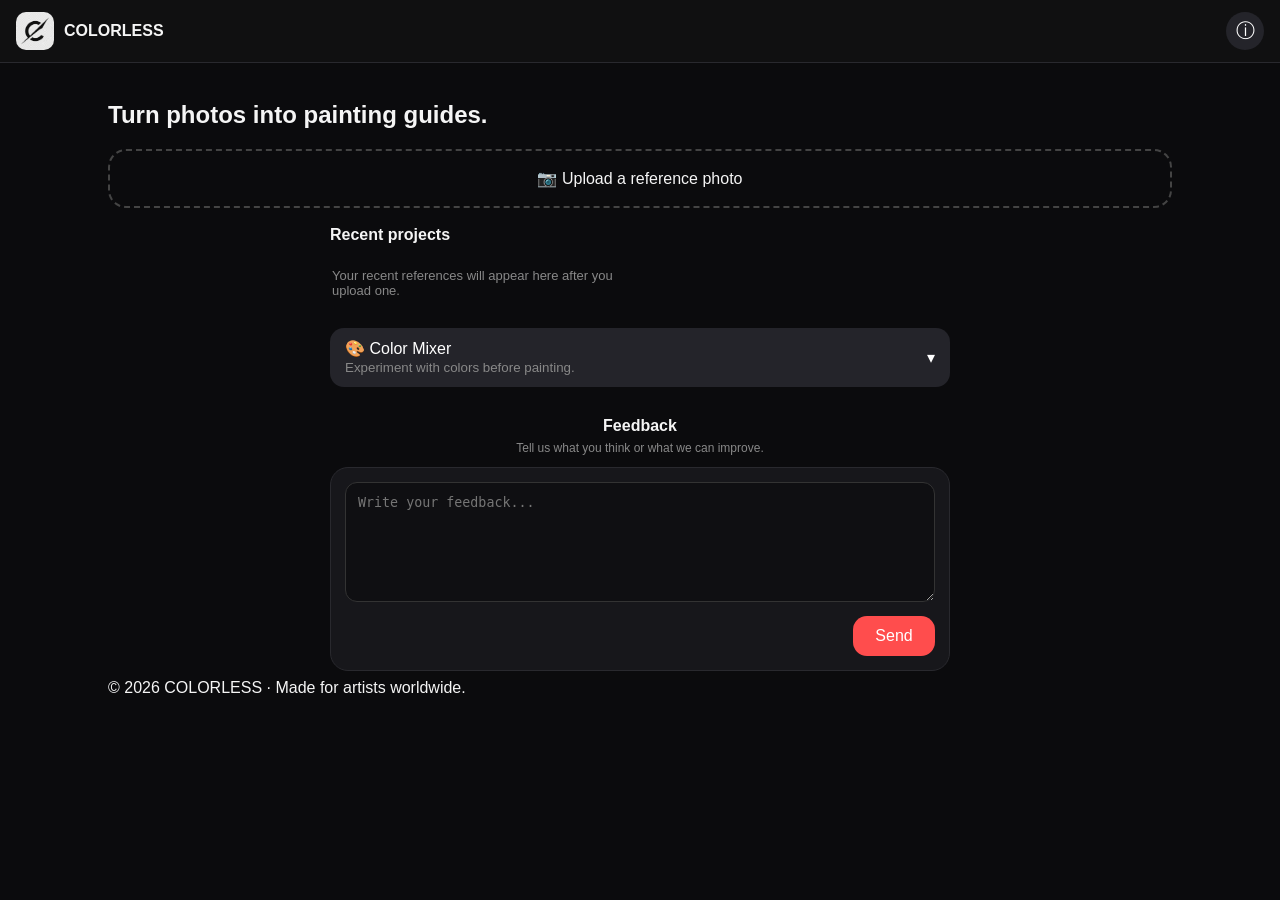
==== commit 92ab3cd9: "Fix reference upload and make recent projects reliable" ====
--- a/index.html
+++ b/index.html
@@ -1 +1,55 @@
-<!doctype html><html lang="en"><head><meta charset="utf-8"><meta name="viewport" content="width=device-width,initial-scale=1"><title>COLORLESS — Artist Reference</title><link rel="stylesheet" href="css/app.css"><style>.mixer-card,.recent-card{max-width:620px;margin:18px auto}.mixer-toggle{width:100%;display:flex;justify-content:space-between;align-items:center;text-align:left}.mixer-body{display:none;margin-top:10px}.mixer-body.open{display:block}.recent-head{display:flex;align-items:center;justify-content:space-between;gap:12px}.recent-head h2{font-size:16px;margin:0}.recent-actions{display:flex;gap:6px}.recent-actions button{font-size:12px;padding:7px 10px}.recent-grid{display:grid;grid-template-columns:repeat(2,1fr);gap:12px;margin-top:12px}.recent-item{position:relative;border:1px solid #29292e;border-radius:14px;overflow:hidden;background:#17171b;padding:0;cursor:pointer;text-align:left;color:inherit}.recent-item:hover{border-color:#555}.recent-thumb{position:relative}.recent-item img{display:block;width:100%;aspect-ratio:4/3;object-fit:cover}.recent-open{position:absolute;left:9px;bottom:9px;background:rgba(0,0,0,.72);border:1px solid rgba(255,255,255,.25);border-radius:9px;padding:6px 9px;font-size:12px}.recent-meta{padding:9px 10px 10px}.recent-title{display:block;font-size:13px;font-weight:600}.recent-time{display:block;padding-top:3px;color:#888;font-size:11px}.recent-delete{position:absolute;right:8px;top:8px;width:30px;height:30px;padding:0;border-radius:50%;background:rgba(0,0,0,.72);border:1px solid rgba(255,255,255,.22);color:#fff;font-size:14px;z-index:2}.recent-empty{color:#888;font-size:13px;padding:12px 2px}.feedback-wrap{max-width:620px;margin:30px auto 8px;text-align:left}.feedback-wrap h2{text-align:center;font-size:16px;margin:0 0 6px}.feedback-wrap>p{text-align:center;color:#888;font-size:12px;margin:0 0 12px}.feedback-form{background:#17171b;border:1px solid #29292e;border-radius:18px;padding:14px}.feedback-form textarea{box-sizing:border-box;width:100%;min-height:120px;resize:vertical;background:#0f0f12;color:#fff;border:1px solid #333;border-radius:12px;padding:12px;outline:none}.feedback-actions{display:flex;align-items:center;justify-content:flex-end;gap:10px;margin-top:10px}.feedback-status{font-size:12px;color:#888;margin-right:auto}.feedback-status.success{color:#aaa}.feedback-status.error{color:#ff8b8b}.feedback-form button{min-width:82px}.mixer-swatches{display:flex;flex-wrap:wrap;justify-content:center;gap:6px}.mixer-swatch{width:42px;height:42px;border-radius:10px;border:2px solid #fff;cursor:pointer}.mix-result{min-height:80px;text-align:center;padding:12px}.mix-result .mixer-swatch{width:90px;height:90px;margin:auto}.about-icon{width:38px;height:38px;padding:0;border-radius:50%;font-size:19px;margin:0}@media(max-width:520px){.recent-grid{grid-template-columns:1fr 1fr;gap:9px}.recent-meta{padding:8px}.recent-open{font-size:11px;padding:5px 7px}}</style></head><body><header class="app-header"><a class="brand" href="index.html" style="color:inherit;text-decoration:none"><img src="IMG_5615.jpeg" alt="">COLORLESS</a><button class="about-icon" aria-label="About COLORLESS" title="About" onclick="location.href='about.html'">ⓘ</button></header><main class="page"><section class="hero"><h1>Turn photos into painting guides.</h1><label class="upload"><input id="file" type="file" accept="image/*">📷 Upload a reference photo</label></section><section class="card recent-card"><div class="recent-head"><h2>Recent projects</h2><div class="recent-actions"><button id="clearRecent" type="button" hidden>Clear all</button></div></div><div class="recent-grid" id="recentProjects"></div></section><section class="card mixer-card"><button class="mixer-toggle" id="mixerToggle" type="button"><span>🎨 Color Mixer<br><small style="color:#888">Experiment with colors before painting.</small></span><span id="mixerChevron">▾</span></button><div class="mixer-body" id="mixerBody"><div class="mixer-swatches" id="mixerPalette"></div><div class="mix-result" id="mixResult"><span style="color:#888">Tap swatches to mix colors</span></div><button type="button" onclick="clearMix()">Clear Mixer</button></div></section><div class="feedback-wrap"><h2>Feedback</h2><p>Tell us what you think or what we can improve.</p><form class="feedback-form" id="feedbackForm" action="https://formspree.io/f/xjgqpqav" method="POST"><textarea id="feedbackMessage" name="message" placeholder="Write your feedback..." required></textarea><div class="feedback-actions"><span class="feedback-status" id="feedbackStatus" aria-live="polite"></span><button type="submit" class="primary" id="feedbackSend">Send</button></div></form></div><footer class="footer">© 2026 COLORLESS · Made for artists worldwide.</footer></main><script>const f=document.querySelector('#file');f.onchange=openEditor;function saveRecent(src){let a=JSON.parse(localStorage.getItem('colorlessRecentProjects')||'[]');a=[{src,time:Date.now()},...a.filter(x=>x.src!==src)].slice(0,6);try{localStorage.setItem('colorlessRecentProjects',JSON.stringify(a))}catch(e){a=a.slice(0,3);try{localStorage.setItem('colorlessRecentProjects',JSON.stringify(a))}catch(_){} }}function openEditor(){const file=f.files[0];if(!file)return;const r=new FileReader();r.onload=()=>{saveRecent(r.result);localStorage.setItem('colorlessImage',r.result);location.href='editor.html'};r.readAsDataURL(file)}function timeAgo(t){const d=Math.max(0,Date.now()-Number(t||0)),m=Math.floor(d/60000),h=Math.floor(d/3600000),days=Math.floor(d/86400000);if(m<1)return'Just now';if(m<60)return m+' min ago';if(h<24)return h+' hr ago';if(days<7)return days+' day'+(days===1?'':'s')+' ago';return new Date(t).toLocaleDateString(undefined,{month:'short',day:'numeric'})}function renderRecent(){const box=document.querySelector('#recentProjects'),clear=document.querySelector('#clearRecent');let a=[];try{a=JSON.parse(localStorage.getItem('colorlessRecentProjects')||'[]')}catch(e){}if(!Array.isArray(a))a=[];a=a.filter(p=>p&&p.src);if(!a.length){box.innerHTML='<div class="recent-empty">Your recent references will appear here after you upload one.</div>';clear.hidden=true;return}clear.hidden=false;box.innerHTML=a.map((p,i)=>`<article class="recent-item"><button class="recent-delete" type="button" aria-label="Delete project ${i+1}" onclick="deleteRecent(event,${i})">×</button><button type="button" style="display:block;width:100%;padding:0;border:0;background:none;color:inherit;text-align:left" onclick="openRecent(${i})"><div class="recent-thumb"><img src="${p.src}" alt="Recent project ${i+1}"><span class="recent-open">Open project</span></div><div class="recent-meta"><span class="recent-title">Reference ${i+1}</span><span class="recent-time">${timeAgo(p.time)}</span></div></button></article>`).join('')}function openRecent(i){let a=JSON.parse(localStorage.getItem('colorlessRecentProjects')||'[]');if(!a[i])return;localStorage.setItem('colorlessImage',a[i].src);a[i].time=Date.now();localStorage.setItem('colorlessRecentProjects',JSON.stringify(a));location.href='editor.html'}function deleteRecent(e,i){e.stopPropagation();let a=JSON.parse(localStorage.getItem('colorlessRecentProjects')||'[]');a.splice(i,1);localStorage.setItem('colorlessRecentProjects',JSON.stringify(a));renderRecent()}document.querySelector('#clearRecent').onclick=()=>{if(confirm('Clear all recent projects?')){localStorage.removeItem('colorlessRecentProjects');renderRecent()}}renderRecent();setInterval(renderRecent,60000);const mixerToggle=document.querySelector('#mixerToggle'),mixerBody=document.querySelector('#mixerBody'),mixerChevron=document.querySelector('#mixerChevron');mixerToggle.onclick=()=>{mixerBody.classList.toggle('open');mixerChevron.textContent=mixerBody.classList.contains('open')?'▴':'▾'};let picked=[];const colors=['#FF0000','#E30000','#FFFF00','#FF7F00','#00FF00','#0000FF','#3F00FF','#800080','#FF69B4','#8B4513','#000000','#FFFFFF','#808080'];const palette=document.querySelector('#mixerPalette');colors.forEach(hex=>{const s=document.createElement('button');s.type='button';s.className='mixer-swatch';s.style.background=hex;s.setAttribute('aria-label','Mix '+hex);s.onclick=()=>addMix(hex);palette.appendChild(s)});function addMix(hex){picked.push(hex);if(picked.length>8)picked.shift();const rgb=picked.map(h=>[parseInt(h.slice(1,3),16),parseInt(h.slice(3,5),16),parseInt(h.slice(5,7),16)]);const avg=rgb.reduce((a,v)=>a.map((x,i)=>x+v[i]),[0,0,0]).map(v=>Math.round(v/rgb.length));const mixed='#'+avg.map(v=>v.toString(16).padStart(2,'0')).join('').toUpperCase();document.querySelector('#mixResult').innerHTML='<div class="mixer-swatch" style="background:'+mixed+'"></div><strong>'+mixed+'</strong>'}function clearMix(){picked=[];document.querySelector('#mixResult').innerHTML='<span style="color:#888">Tap swatches to mix colors</span>'}const feedbackForm=document.querySelector('#feedbackForm'),feedbackMessage=document.querySelector('#feedbackMessage'),feedbackSend=document.querySelector('#feedbackSend'),feedbackStatus=document.querySelector('#feedbackStatus');feedbackForm.addEventListener('submit',async e=>{e.preventDefault();if(!feedbackMessage.value.trim())return;feedbackSend.disabled=true;feedbackStatus.textContent='Sending…';feedbackStatus.className='feedback-status';try{const response=await fetch(feedbackForm.action,{method:'POST',headers:{Accept:'application/json','Content-Type':'application/json'},body:JSON.stringify({message:feedbackMessage.value.trim()})});if(!response.ok)throw new Error();feedbackMessage.value='';feedbackStatus.textContent='Sent ✓';feedbackStatus.className='feedback-status success'}catch(error){feedbackStatus.textContent='Couldn’t send. Please try again.';feedbackStatus.className='feedback-status error'}finally{feedbackSend.disabled=false}});</script></body></html>+<!doctype html>
+<html lang="en">
+<head>
+<meta charset="utf-8">
+<meta name="viewport" content="width=device-width,initial-scale=1">
+<title>COLORLESS — Artist Reference</title>
+<link rel="stylesheet" href="css/app.css">
+<style>
+.mixer-card,.recent-card{max-width:620px;margin:18px auto}
+.mixer-toggle{width:100%;display:flex;justify-content:space-between;align-items:center;text-align:left}
+.mixer-body{display:none;margin-top:10px}.mixer-body.open{display:block}
+.recent-head{display:flex;align-items:center;justify-content:space-between;gap:12px}.recent-head h2{font-size:16px;margin:0}.recent-actions{display:flex;gap:6px}.recent-actions button{font-size:12px;padding:7px 10px}
+.recent-grid{display:grid;grid-template-columns:repeat(2,1fr);gap:12px;margin-top:12px}
+.recent-item{position:relative;border:1px solid #29292e;border-radius:14px;overflow:hidden;background:#17171b;padding:0;color:inherit;text-align:left}
+.recent-thumb{position:relative}.recent-item img{display:block;width:100%;aspect-ratio:4/3;object-fit:cover}.recent-open{position:absolute;left:9px;bottom:9px;background:rgba(0,0,0,.72);border:1px solid rgba(255,255,255,.25);border-radius:9px;padding:6px 9px;font-size:12px}
+.recent-meta{padding:9px 10px 10px}.recent-title{display:block;font-size:13px;font-weight:600}.recent-time{display:block;padding-top:3px;color:#888;font-size:11px}
+.recent-delete{position:absolute;right:8px;top:8px;width:30px;height:30px;padding:0;border-radius:50%;background:rgba(0,0,0,.72);border:1px solid rgba(255,255,255,.22);color:#fff;font-size:14px;z-index:2}
+.recent-empty{color:#888;font-size:13px;padding:12px 2px}.recent-error{color:#ff9a9a;font-size:13px;padding:12px 2px}
+.feedback-wrap{max-width:620px;margin:30px auto 8px;text-align:left}.feedback-wrap h2{text-align:center;font-size:16px;margin:0 0 6px}.feedback-wrap>p{text-align:center;color:#888;font-size:12px;margin:0 0 12px}
+.feedback-form{background:#17171b;border:1px solid #29292e;border-radius:18px;padding:14px}.feedback-form textarea{box-sizing:border-box;width:100%;min-height:120px;resize:vertical;background:#0f0f12;color:#fff;border:1px solid #333;border-radius:12px;padding:12px;outline:none}.feedback-actions{display:flex;align-items:center;justify-content:flex-end;gap:10px;margin-top:10px}.feedback-status{font-size:12px;color:#888;margin-right:auto}.feedback-status.success{color:#aaa}.feedback-status.error{color:#ff8b8b}.feedback-form button{min-width:82px}
+.mixer-swatches{display:flex;flex-wrap:wrap;justify-content:center;gap:6px}.mixer-swatch{width:42px;height:42px;border-radius:10px;border:2px solid #fff;cursor:pointer}.mix-result{min-height:80px;text-align:center;padding:12px}.mix-result .mixer-swatch{width:90px;height:90px;margin:auto}
+.about-icon{width:38px;height:38px;padding:0;border-radius:50%;font-size:19px;margin:0}
+@media(max-width:520px){.recent-grid{grid-template-columns:1fr 1fr;gap:9px}.recent-meta{padding:8px}.recent-open{font-size:11px;padding:5px 7px}}
+</style>
+</head>
+<body>
+<header class="app-header"><a class="brand" href="index.html" style="color:inherit;text-decoration:none"><img src="IMG_5615.jpeg" alt="">COLORLESS</a><button class="about-icon" aria-label="About COLORLESS" title="About" onclick="location.href='about.html'">ⓘ</button></header>
+<main class="page">
+<section class="hero"><h1>Turn photos into painting guides.</h1><label class="upload"><input id="file" type="file" accept="image/*">📷 Upload a reference photo</label></section>
+<section class="card recent-card"><div class="recent-head"><h2>Recent projects</h2><div class="recent-actions"><button id="clearRecent" type="button" hidden>Clear all</button></div></div><div class="recent-grid" id="recentProjects"></div></section>
+<section class="card mixer-card"><button class="mixer-toggle" id="mixerToggle" type="button"><span>🎨 Color Mixer<br><small style="color:#888">Experiment with colors before painting.</small></span><span id="mixerChevron">▾</span></button><div class="mixer-body" id="mixerBody"><div class="mixer-swatches" id="mixerPalette"></div><div class="mix-result" id="mixResult"><span style="color:#888">Tap swatches to mix colors</span></div><button type="button" onclick="clearMix()">Clear Mixer</button></div></section>
+<div class="feedback-wrap"><h2>Feedback</h2><p>Tell us what you think or what we can improve.</p><form class="feedback-form" id="feedbackForm" action="https://formspree.io/f/xjgqpqav" method="POST"><textarea id="feedbackMessage" name="message" placeholder="Write your feedback..." required></textarea><div class="feedback-actions"><span class="feedback-status" id="feedbackStatus" aria-live="polite"></span><button type="submit" class="primary" id="feedbackSend">Send</button></div></form></div>
+<footer class="footer">© 2026 COLORLESS · Made for artists worldwide.</footer>
+</main>
+<script>
+const f=document.querySelector('#file');
+const MAX_RECENTS=4,MAX_EDGE=1800;
+function readImage(file){return new Promise((resolve,reject)=>{const r=new FileReader();r.onload=()=>resolve(r.result);r.onerror=reject;r.readAsDataURL(file)})}
+function compressImage(src){return new Promise(resolve=>{const im=new Image();im.onload=()=>{if(Math.max(im.naturalWidth,im.naturalHeight)<=MAX_EDGE&&src.length<1200000){resolve(src);return}const scale=Math.min(1,MAX_EDGE/Math.max(im.naturalWidth,im.naturalHeight));const c=document.createElement('canvas');c.width=Math.max(1,Math.round(im.naturalWidth*scale));c.height=Math.max(1,Math.round(im.naturalHeight*scale));const ctx=c.getContext('2d');ctx.drawImage(im,0,0,c.width,c.height);resolve(c.toDataURL('image/jpeg',.82))};im.onerror=()=>resolve(src);im.src=src})}
+function getRecent(){try{const a=JSON.parse(localStorage.getItem('colorlessRecentProjects')||'[]');return Array.isArray(a)?a.filter(x=>x&&x.src):[]}catch(e){return[]}}
+function writeRecent(a){for(let n=a.length;n>0;n--){try{localStorage.setItem('colorlessRecentProjects',JSON.stringify(a.slice(0,n)));return true}catch(e){try{localStorage.removeItem('colorlessRecentProjects')}catch(_){} }}return false}
+function saveRecent(src){let a=getRecent().filter(x=>x.src!==src);a=[{src,time:Date.now()},...a].slice(0,MAX_RECENTS);if(!writeRecent(a)){try{localStorage.setItem('colorlessRecentProjects',JSON.stringify([{src,time:Date.now()}]))}catch(e){}}}
+async function openEditor(){const file=f.files&&f.files[0];if(!file)return;try{f.disabled=true;const raw=await readImage(file);const src=await compressImage(raw);try{localStorage.setItem('colorlessImage',src)}catch(e){localStorage.removeItem('colorlessImage');saveRecent(src);localStorage.setItem('colorlessImage',src)}saveRecent(src);location.assign('editor.html')}catch(e){alert('This image could not be loaded. Please try another image.')}finally{f.disabled=false}}
+f.addEventListener('change',openEditor);
+function timeAgo(t){const d=Math.max(0,Date.now()-Number(t||0)),m=Math.floor(d/60000),h=Math.floor(d/3600000),days=Math.floor(d/86400000);if(m<1)return'Just now';if(m<60)return m+' min ago';if(h<24)return h+' hr ago';if(days<7)return days+' day'+(days===1?'':'s')+' ago';return new Date(t).toLocaleDateString(undefined,{month:'short',day:'numeric'})}
+function renderRecent(){const box=document.querySelector('#recentProjects'),clear=document.querySelector('#clearRecent');const a=getRecent();if(!a.length){box.innerHTML='<div class="recent-empty">Your recent references will appear here after you upload one.</div>';clear.hidden=true;return}clear.hidden=false;box.innerHTML=a.map((p,i)=>`<article class="recent-item"><button class="recent-delete" type="button" aria-label="Delete project ${i+1}" onclick="deleteRecent(event,${i})">×</button><button type="button" style="display:block;width:100%;padding:0;border:0;background:none;color:inherit;text-align:left" onclick="openRecent(${i})"><div class="recent-thumb"><img src="${p.src}" alt="Recent project ${i+1}"><span class="recent-open">Open project</span></div><div class="recent-meta"><span class="recent-title">Reference ${i+1}</span><span class="recent-time">${timeAgo(p.time)}</span></div></button></article>`).join('')}
+function openRecent(i){const a=getRecent();if(!a[i])return;try{localStorage.setItem('colorlessImage',a[i].src)}catch(e){alert('This project is too large for this browser storage. Please upload the image again.');return}a[i].time=Date.now();writeRecent(a);location.assign('editor.html')}
+function deleteRecent(e,i){e.stopPropagation();const a=getRecent();a.splice(i,1);writeRecent(a);renderRecent()}
+document.querySelector('#clearRecent').onclick=()=>{if(confirm('Clear all recent projects?')){localStorage.removeItem('colorlessRecentProjects');renderRecent()}};renderRecent();setInterval(renderRecent,60000);
+const mixerToggle=document.querySelector('#mixerToggle'),mixerBody=document.querySelector('#mixerBody'),mixerChevron=document.querySelector('#mixerChevron');mixerToggle.onclick=()=>{mixerBody.classList.toggle('open');mixerChevron.textContent=mixerBody.classList.contains('open')?'▴':'▾'};
+let picked=[];const colors=['#FF0000','#E30000','#FFFF00','#FF7F00','#00FF00','#0000FF','#3F00FF','#800080','#FF69B4','#8B4513','#000000','#FFFFFF','#808080'];const palette=document.querySelector('#mixerPalette');colors.forEach(hex=>{const s=document.createElement('button');s.type='button';s.className='mixer-swatch';s.style.background=hex;s.setAttribute('aria-label','Mix '+hex);s.onclick=()=>addMix(hex);palette.appendChild(s)});function addMix(hex){picked.push(hex);if(picked.length>8)picked.shift();const rgb=picked.map(h=>[parseInt(h.slice(1,3),16),parseInt(h.slice(3,5),16),parseInt(h.slice(5,7),16)]);const avg=rgb.reduce((a,v)=>a.map((x,i)=>x+v[i]),[0,0,0]).map(v=>Math.round(v/rgb.length));const mixed='#'+avg.map(v=>v.toString(16).padStart(2,'0')).join('').toUpperCase();document.querySelector('#mixResult').innerHTML='<div class="mixer-swatch" style="background:'+mixed+'"></div><strong>'+mixed+'</strong>'}function clearMix(){picked=[];document.querySelector('#mixResult').innerHTML='<span style="color:#888">Tap swatches to mix colors</span>'}
+const feedbackForm=document.querySelector('#feedbackForm'),feedbackMessage=document.querySelector('#feedbackMessage'),feedbackSend=document.querySelector('#feedbackSend'),feedbackStatus=document.querySelector('#feedbackStatus');feedbackForm.addEventListener('submit',async e=>{e.preventDefault();if(!feedbackMessage.value.trim())return;feedbackSend.disabled=true;feedbackStatus.textContent='Sending…';feedbackStatus.className='feedback-status';try{const response=await fetch(feedbackForm.action,{method:'POST',headers:{Accept:'application/json','Content-Type':'application/json'},body:JSON.stringify({message:feedbackMessage.value.trim()})});if(!response.ok)throw new Error();feedbackMessage.value='';feedbackStatus.textContent='Sent ✓';feedbackStatus.className='feedback-status success'}catch(error){feedbackStatus.textContent='Couldn’t send. Please try again.';feedbackStatus.className='feedback-status error'}finally{feedbackSend.disabled=false}});
+</script>
+</body>
+</html>
